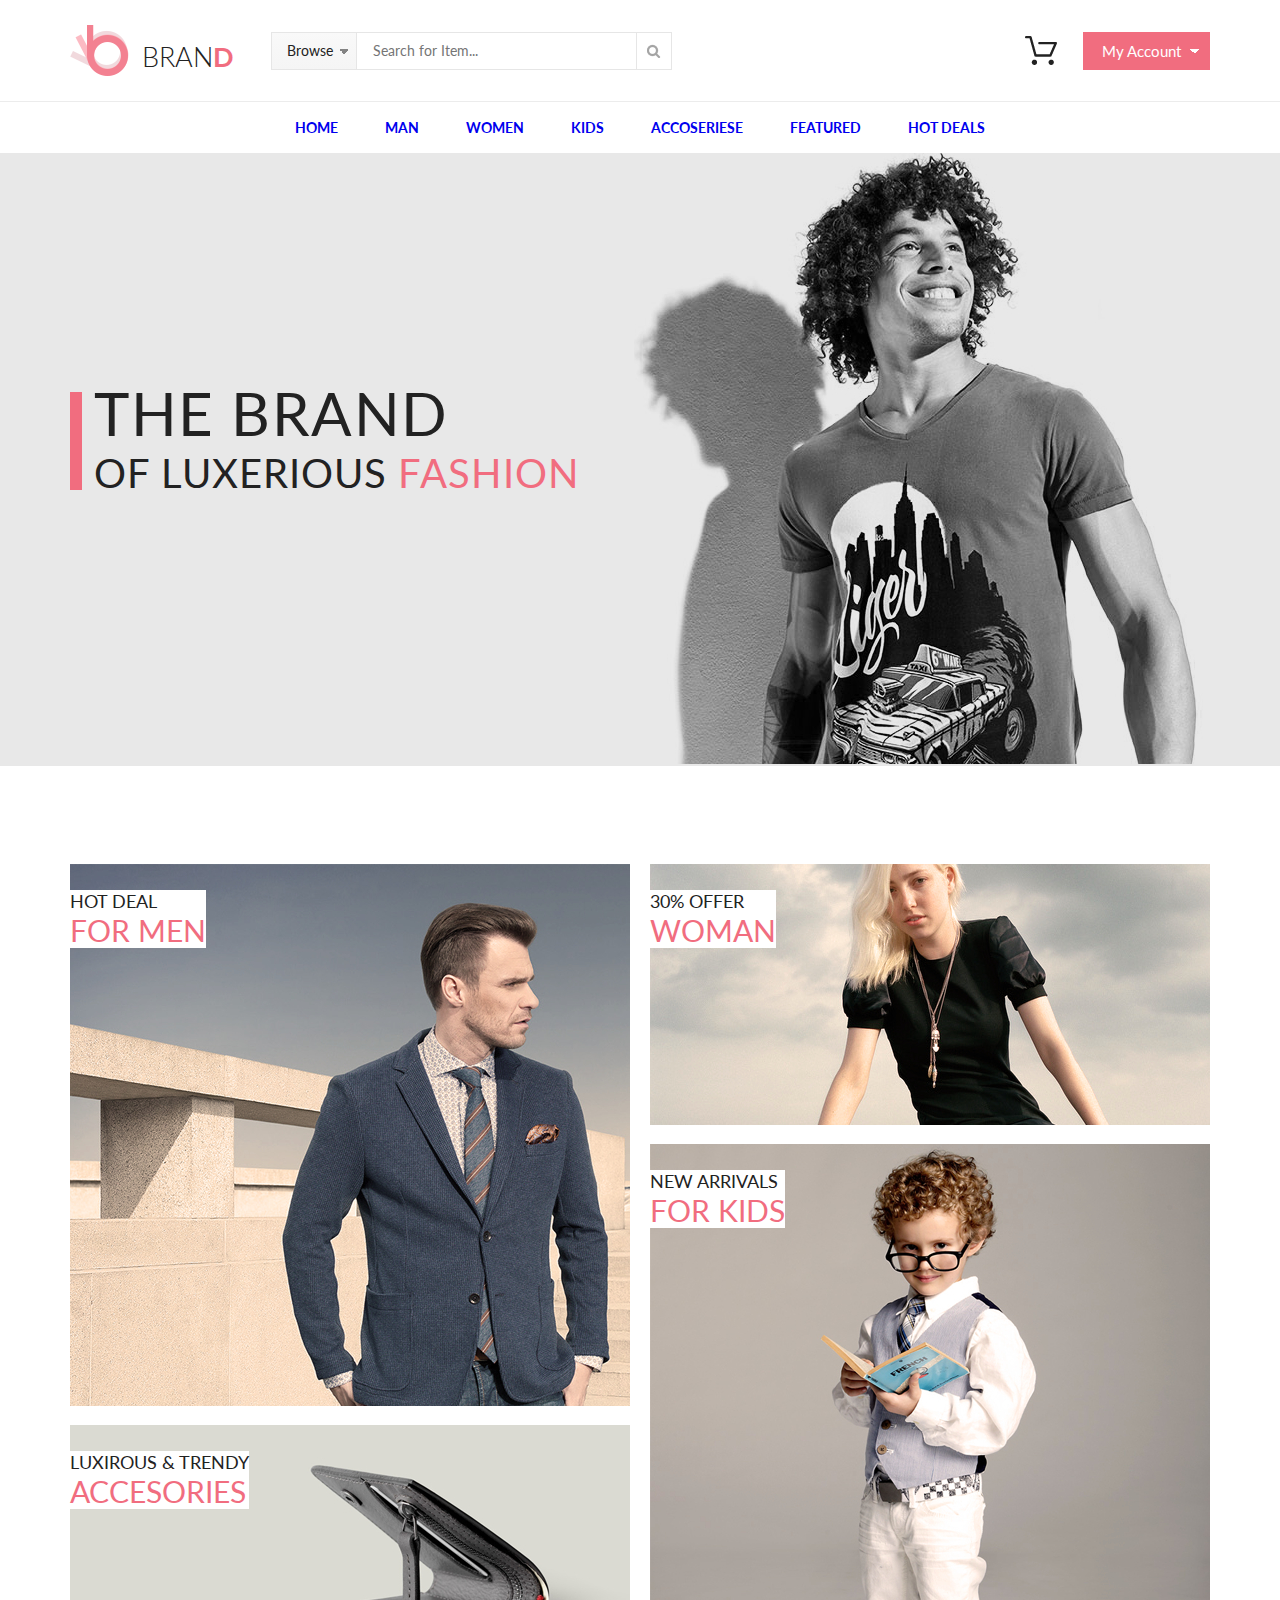
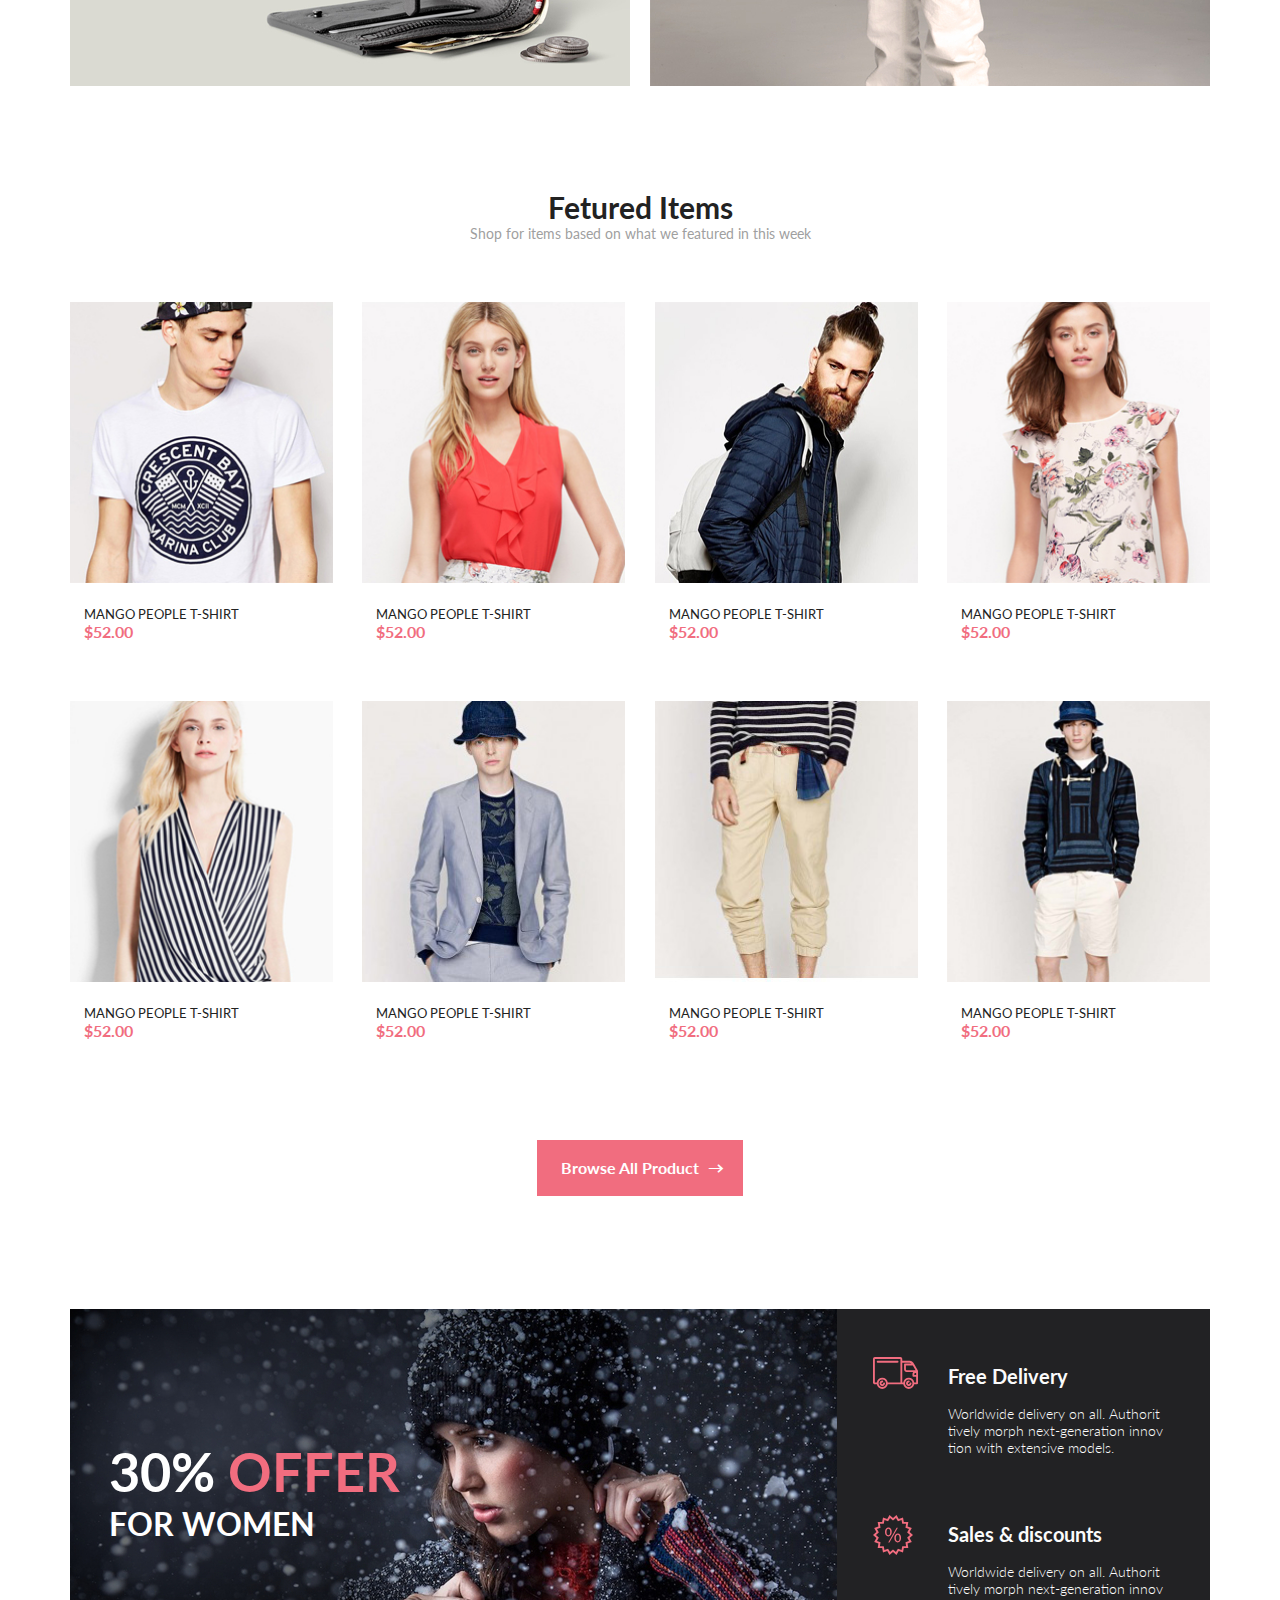
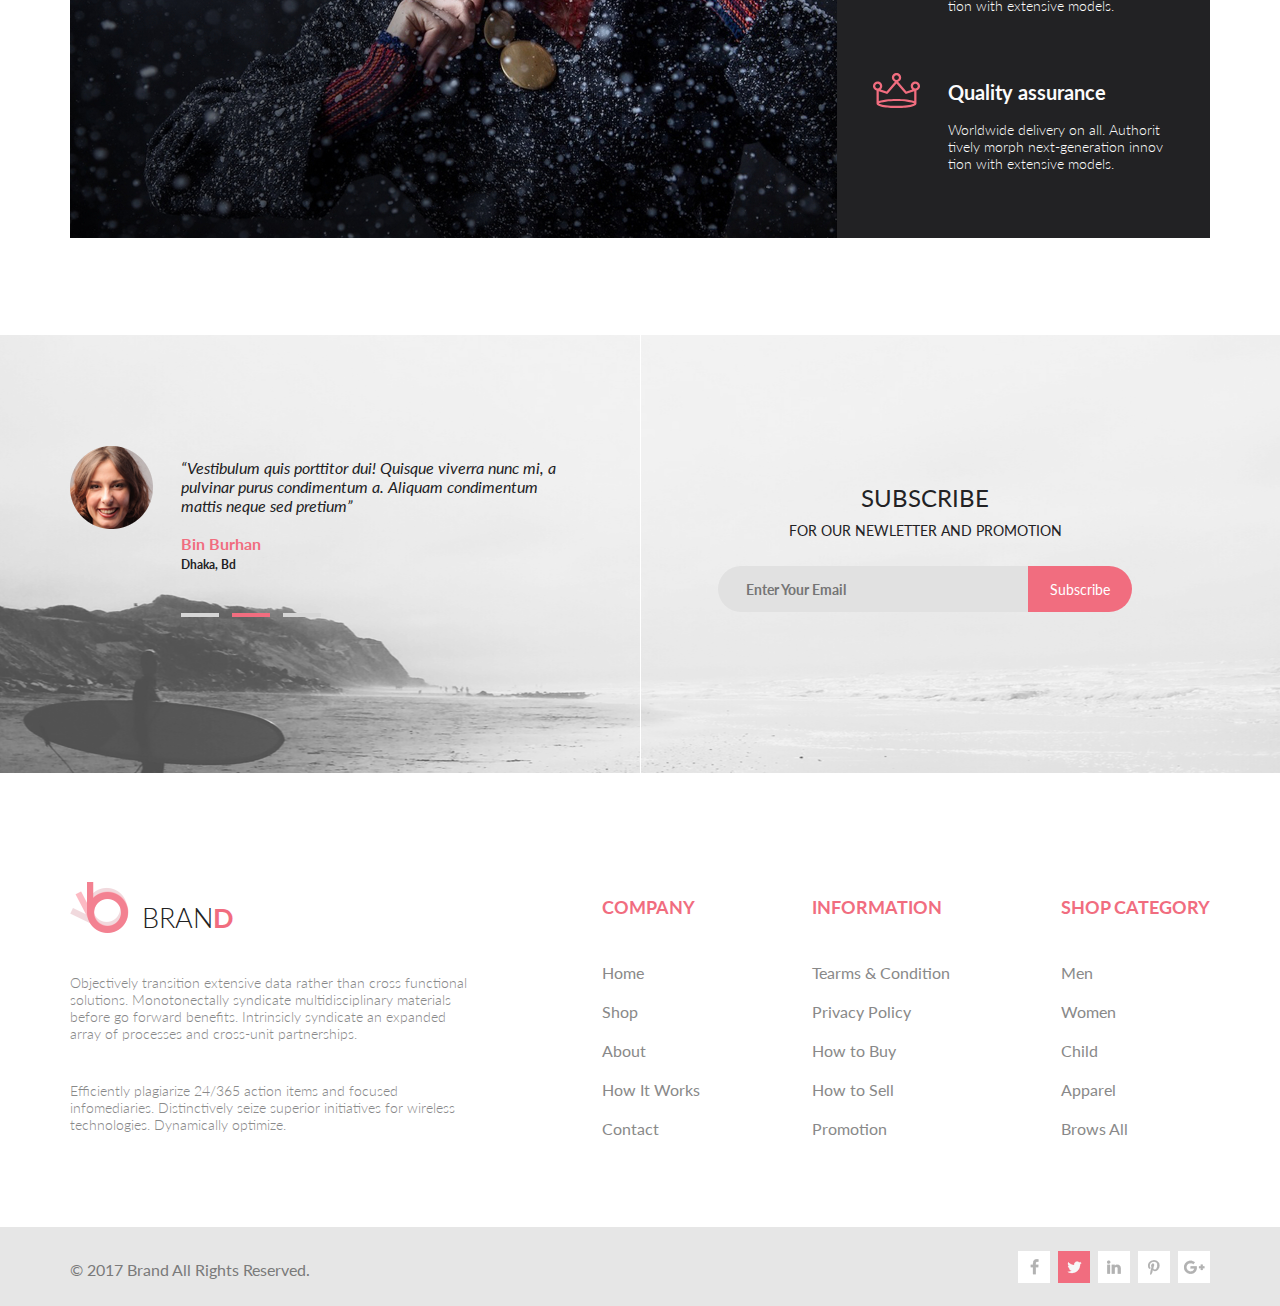
==== index.html @ ea681ce9 "Сверстана главная страница" ====
<!DOCTYPE html>
<html lang="en">

<head>
    <meta charset="UTF-8">
    <title>Document</title>
    <link rel="stylesheet" href="style.css">
    <link href='http://fonts.googleapis.com/css?family=Lato:300,400,700' rel='stylesheet' type='text/css'>
</head>

<body>
    <header class="header">
        <div class="header-container">
            <div class="header-flex">
                <div class="header-left">
                    <img src="img/logo.png" alt="logo">
                    <p class="logo__header">BRAN<span>D</span></p>
                    <div class="header-link">
                        <a href="#">Browse</a>
                    </div>
                    <input class="input" placeholder="Search for Item..." type="text">
                    <button type="submit" class="search-btn"></button>
                </div>
                <div class="header-right">
                    <img src="img/cart.png" alt="cart">
                    <a class="my-acc" href="#">My Account</a>
                </div>
            </div>
        </div>
        <div class="header-separator"></div>
        <div class="header-container">
            <div class="menu">
                <div class="menu-container">
                    <a href="#">Home</a>
                    <a href="#">Man</a>
                    <a href="#">Women</a>
                    <a href="#">Kids</a>
                    <a href="#">Accoseriese</a>
                    <a href="#">Featured</a>
                    <a href="#">Hot Deals</a>
                </div>
            </div>
        </div>
    </header>

    <div class="content">
        <div class="content-container">
            <div class="content-flex">
                <div class="slogan">
                    <div class="rectangle"></div>
                    <div class="slogan-text">
                        <p>
                            <span class="slogan-brand-text">THE BRAND</span><br>OF LUXERIOUS <span
                                class="slogan-fashion-text">FASHION</span>
                        </p>
                    </div>
                </div>
                <img src="img/content.jpg" alt="content">
            </div>
        </div>

    </div>

    <div class="page-container">
        <div class="cards">
            <div class="cards-column">
                <div class="card">
                    <div class="card-text">Hot deal<br><span>for men</span></div>
                    <img src="img/card-man.jpg" alt="card-man">
                </div>
                <div class="card">
                    <div class="card-text">LUXIROUS & trendy<br><span>ACCESORIES</span></div>
                    <img src="img/card-purse.jpg" alt="card-purse">
                </div>
            </div>
            <div class="cards-column">
                <div class="card">
                    <div class="card-text">30% offer<br><span>woman</span></div>
                    <img src="img/card-woman.jpg" alt="card-woman">
                </div>
                <div class="card">
                    <div class="card-text">new arrivals<br><span>FOR kids</span></div>
                    <img src="img/card-boy.jpg" alt="card-boy">
                </div>
            </div>
        </div>

        <div class="title">
            <h1>Fetured Items</h1>
            <p>Shop for items based on what we featured in this week</p>
        </div>

        <div class="product-cards">
            <div class="product-row">
                <div class="product">
                    <div class="product-add-to-cart"><button type="submit" class="product-add-to-cart-btn">Add to
                            Cart</button></div>
                    <img src="img/section-T-shirt.jpg" alt="T-shirt">
                    <div class="product-text">Mango People T-shirt<br><span>$52.00</span></div>
                </div>
                <div class="product">
                    <div class="product-add-to-cart"><button type="submit" class="product-add-to-cart-btn">Add to
                            Cart</button></div>
                    <img src="img/section-blouse-red.jpg" alt="blouse-red">
                    <div class="product-text">Mango People T-shirt<br><span>$52.00</span></div>
                </div>
                <div class="product">
                    <div class="product-add-to-cart"><button type="submit" class="product-add-to-cart-btn">Add to
                            Cart</button></div>
                    <img src="img/section-jacket.jpg" alt="jacket">
                    <div class="product-text">Mango People T-shirt<br><span>$52.00</span></div>
                </div>
                <div class="product">
                    <div class="product-add-to-cart"><button type="submit" class="product-add-to-cart-btn">Add to
                            Cart</button></div>
                    <img src="img/section-blouse-flower.jpg" alt="blouse-flower">
                    <div class="product-text">Mango People T-shirt<br><span>$52.00</span></div>
                </div>
            </div>

            <div class="product-row">
                <div class="product">
                    <div class="product-add-to-cart"><button type="submit" class="product-add-to-cart-btn">Add to
                            Cart</button></div>
                    <img src="img/section-blouse-streak.jpg" alt="blouse-streak">
                    <div class="product-text">Mango People T-shirt<br><span>$52.00</span></div>
                </div>
                <div class="product">
                    <div class="product-add-to-cart"><button type="submit" class="product-add-to-cart-btn">Add to
                            Cart</button></div>
                    <img src="img/section-coat.jpg" alt="coat">
                    <div class="product-text">Mango People T-shirt<br><span>$52.00</span></div>
                </div>
                <div class="product">
                    <div class="product-add-to-cart"><button type="submit" class="product-add-to-cart-btn">Add to
                            Cart</button></div>
                    <img src="img/pants.jpg" alt="pants">
                    <div class="product-text">Mango People T-shirt<br><span>$52.00</span></div>
                </div>
                <div class="product">
                    <div class="product-add-to-cart"><button type="submit" class="product-add-to-cart-btn">Add to
                            Cart</button></div>
                    <img src="img/section-shorts.jpg" alt="shorts">
                    <div class="product-text">Mango People T-shirt<br><span>$52.00</span></div>
                </div>
            </div>
        </div>

        <div class="browse-all-produckt"><button type="submit" class="browse-all-produckt-btn">Browse All
                Product<span class="arrow-btn">&#8594;</span></button></div>

        <div class="sale-card">
            <div class="sale-text">
                <p class="sale-text-top">30% <span>offer</span></p>
                <p class="sale-text-bottom">for women</p>
            </div>
            <div class="card-sale-content">
                <img src="img/sale-card-img.jpg" alt="sale-card">
                <div class="sale-card-text">
                    <div class="sale-card-item">
                        <h4 class="sale-card-item-title">Free Delivery</h4>
                        <p class="sale-card-item-paragraph">Worldwide delivery on all. Authorit tively morph
                            next-generation
                            innov tion with extensive
                            models.
                        </p>
                    </div>

                    <div class="sale-card-item">
                        <h4 class="sale-card-item-title">Sales & discounts</h4>
                        <p class="sale-card-item-paragraph">Worldwide delivery on all. Authorit tively morph
                            next-generation
                            innov tion with extensive
                            models.
                        </p>
                    </div>

                    <div class="sale-card-item">
                        <h4 class="sale-card-item-title">Quality assurance</h4>
                        <p class="sale-card-item-paragraph">Worldwide delivery on all. Authorit tively morph
                            next-generation
                            innov tion with extensive
                            models.
                        </p>
                    </div>
                </div>
            </div>
        </div>
    </div>

    <div class="subscribe-block">
        <div class="subscribe-block-background">
            <div class="subscribe-block-content">
                <div class="subscribe-block-left">
                    <div class="subscribe-block-left-avatar">
                        <img src="img/thumb.png" alt="avatar">
                    </div>
                    <div class="subscribe-text">
                        <p class="subscribe-text-slogan">“Vestibulum quis porttitor dui! Quisque
                            viverra nunc mi,
                            a pulvinar purus condimentum a. Aliquam condimentum mattis neque sed pretium”
                        </p>
                        <p class="subscribe-text-name">
                            Bin Burhan<br><span class="subscribe-text-span">Dhaka, Bd</span>
                        </p>
                        <div class="subscribe-text-rectangle">
                            <div class="subscribe-rectangle"></div>
                            <div class="subscribe-rectangle"></div>
                            <div class="subscribe-rectangle"></div>
                        </div>
                    </div>
                </div>

                <div class="subscribe-block-background-line"></div>

                <div class="subscribe-block-right">
                    <div class="subscribe-block-right-text">
                        <h4 class="subscribe-block-right-text-title">Subscribe<br>
                            <span class="subscribe-block-right-text-title-mini">FOR OUR NEWLETTER AND PROMOTION</span>
                        </h4>
                    </div>

                    <div class="subscribe-block-input">
                        <input class="subscribe-input" placeholder="Enter Your Email" type="text">
                        <button class="subscribe-button" type="submit">Subscribe</button>
                    </div>
                </div>
            </div>


        </div>
    </div>

    <div class="footer">
        <div class="footer-container">
            <div class="footer-content">
                <div class="footer-logo-content">
                    <div class="footer-logo">
                        <img src="img/logo.png" alt="logo">
                        <p class="logo__footer">
                            BRAN<span>D</span>
                        </p>
                    </div>

                    <div class="footer-logo-content-text">
                        <p>
                            Objectively transition extensive data rather than cross functional solutions. Monotonectally
                            syndicate multidisciplinary materials before go forward benefits. Intrinsicly syndicate an
                            expanded
                            array of processes and cross-unit partnerships.
                        </p>

                        <p>
                            Efficiently plagiarize 24/365 action items and focused infomediaries.
                            Distinctively seize superior initiatives for wireless technologies. Dynamically optimize.
                        </p>
                    </div>

                </div>

                <div class="footer-list">
                    <div class="items">
                        <h4 class="title-item">COMPANY</h4>
                        <ul class="items-links">
                            <li class="item"><a href="#" class="item-link">Home</a></li>
                            <li class="item"><a href="#" class="item-link">Shop</a></li>
                            <li class="item"><a href="#" class="item-link">About</a></li>
                            <li class="item"><a href="#" class="item-link">How It Works</a></li>
                            <li class="item"><a href="#" class="item-link">Contact</a></li>
                        </ul>
                    </div>

                    <div class="items">
                        <h4 class="title-item">INFORMATION</h4>
                        <ul class="items-links">
                            <li class="item"><a href="#" class="item-link">Tearms & Condition</a></li>
                            <li class="item"><a href="#" class="item-link">Privacy Policy</a></li>
                            <li class="item"><a href="#" class="item-link">How to Buy</a></li>
                            <li class="item"><a href="#" class="item-link">How to Sell</a></li>
                            <li class="item"><a href="#" class="item-link">Promotion</a></li>
                        </ul>
                    </div>

                    <div class="items">
                        <h4 class="title-item">SHOP CATEGORY</h4>
                        <ul class="items-links">
                            <li class="item"><a href="#" class="item-link">Men</a></li>
                            <li class="item"><a href="#" class="item-link">Women</a></li>
                            <li class="item"><a href="#" class="item-link">Child</a></li>
                            <li class="item"><a href="#" class="item-link">Apparel</a></li>
                            <li class="item"><a href="#" class="item-link">Brows All</a></li>
                        </ul>
                    </div>
                </div>


            </div>
        </div>
        <div class="footer-bottom">
            <div class="footer-bottom-container">
                <div class="footer-copyright">
                    <div class="copyright">
                        <p>&copy;<span class="copyrigh-text"> 2017 Brand All Rights Reserved.</span></p>
                    </div>

                    <div class="footer-copyright-links">
                        <a href="#" class="footer-link"></a>
                        <a href="#" class="footer-link"></a>
                        <a href="#" class="footer-link"></a>
                        <a href="#" class="footer-link"></a>
                        <a href="#" class="footer-link"></a>
                    </div>

                </div>
            </div>
        </div>
    </div>





</body>

</html>
---- style.css ----
* {
    margin: 0;
    padding: 0;
    font-family: Lato;
}

.header {
    background-color: #ffffff;
}

.header-separator {
    border-bottom: 1px solid #ececec;
}

.header-container {
    margin: 0 auto;
    width: 1140px;
}

.header-link {
    height: 36px;
    border: 1px solid #e6e6e6;
    border-right: none;
    background-image: linear-gradient(to bottom, #f9f9f9 0%, #f5f5f5 100%);
}

.header-link a {
    display: block;
    padding: 0 23px 0 15px;
    line-height: 36px;
    color: #222222;
    font-size: 14px;
    text-align: right;
    text-decoration: none;
    background-image:
        linear-gradient(45deg, transparent 50%, #838383 50%),
        linear-gradient(135deg, #838383 50%, transparent 50%);
    background-position:
        calc(100% - 12px) calc(1em + 2px),
        calc(100% - 7px) calc(1em + 2px);
    background-size: 5px 5px, 5px 5px, 1px 1.5em;
    background-repeat: no-repeat;
}

.input {
    width: 247px;
    height: 36px;
    padding: 0 16px;
    border: 1px solid #e6e6e6;
    background-color: #ffffff;
    color: #a4a4a4;
    font-family: Lato;
    font-size: 14px;
}

.header-right {
    display: flex;
    align-items: center;
}

.header-left {
    display: flex;
    align-items: center;
}

.header-flex {
    display: flex;
    justify-content: space-between;
    margin: 25px 0;
}

.logo__header {
    height: 19px;
    margin: 0 37px 0 13px;
    color: #222222;
    font-family: Lato;
    font-weight: 300;
    font-size: 27px;
    line-height: 32px;
    text-align: center;
    text-transform: uppercase;
}

.logo__header span {
    color:#f16d7f;
    font-weight: 700;
}

.my-acc {
    display: block;
    margin-left: 26px;
    padding: 10px 29px 10px 19px;
    color: #ffffff;
    font-family: Lato;
    font-size: 15px;
    text-decoration: none;
    background-color: #f16d7f;
    background-image:
        linear-gradient(45deg, transparent 50%, #fff 50%),
        linear-gradient(135deg, #fff 50%, transparent 50%);
    background-position:
        calc(100% - 15px) calc(1em + 2px),
        calc(100% - 10px) calc(1em + 2px);
    background-size: 5px 5px, 5px 5px, 1px 1.5em;
    background-repeat: no-repeat;
}

button.search-btn {
    background: url("./img/but.png") no-repeat center;
    padding: 18px 17px;
    border: 1px solid #e6e6e6;
    border-left: none;
}

.menu{
    height: 51px;
    background-color: #ffffff;
}
.menu-container {
    height: 51px;
    padding: 0 225px;
    display: flex; 
    justify-content: space-between;
    align-items: center;
    color:#222222;
    text-transform: uppercase;
    font-size: 14px;
    font-weight: 700;
}

.menu-container a {
     text-decoration: none;
}

.content {
     height: 613px;
     background-color: #e8e8e8;
}

.content-container {
    width: 1140px;
    margin: 0 auto;
}

.content-flex {
    display: flex;
    justify-content: space-between;
}

.slogan {
    color: #222222;
    display: flex;
    padding-top: 224px;
}

.slogan-text{
    font-size: 40px;
    font-weight: 400;
    letter-spacing: 1px;
}
.slogan-brand-text {
    font-size: 60px;
    letter-spacing: 1.5px;
}
.slogan-fashion-text{
    color: #f16d7f;
}

.rectangle{
    width: 12px;
    height: 98px;
    margin: 15px 12px 0 0;
    background-color: #f16d7f;
}

.page-container {
    width: 1140px;
    margin: 98px auto 0;
}

.cards {
    display: flex;
    justify-content: space-between;
}

.card:nth-child(2) {
    margin-top: 16px;
}

.card {
    position: relative;
}

.card-text {
    position: absolute;
    top: 26px;
    font-size: 18px;
    color: #222222;
    text-transform: uppercase;
    background-color: #fff;
}

.card-text span {
    font-size: 30px;
    color: #f16d7f;
}

.title {
    margin-top: 100px;
    text-align: center;
}

.title h1 {
    color: #222222;
    font-size: 30px;
    font-weight: 700;
}

.title p {
    font-size: 14px;
    font-weight: 400;
    color: #9f9f9f;
}

.product-cards {
    margin-top: 60px;
    display: flex;
    flex-flow: column wrap;
}

.product-row {
    display: flex;
    justify-content: space-between;
}
.product-row:nth-child(2) {
    margin-top: 39px;
}

.product {
    position: relative;
    padding-bottom: 21px;
}

.product img {
    width: 263px;
    height: 281px;
}

.product-text {
    margin-top: 20px;
    margin-left: 14px;
    color: #222222;
    font-size: 13px;
    font-weight: 400;
    text-transform: uppercase;
}

.product-text span {
    margin-top: 17px;
    color: #f16d7f;
    font-size: 16px;
    font-weight: 700;
}

.product-add-to-cart {
    position: absolute;
    display: none;
    width: 263px;
    height: 281px;
    background-color: rgba(58, 56, 56, 0.85);
    

    
}

.product:hover {
    box-shadow: 0 5px 8px rgba(0, 0, 0, 0.16);
}

.product:hover .product-add-to-cart {
    display: block;
}

.product-add-to-cart-btn {
    margin-top: 98px;
    margin-left: 70px;
    padding: 15px 13px 14px 45px;
    font-size: 13px;
    font-weight: 700;
    border: 1px solid #ffffff;
    background: none;
    color: #ffffff;
    background-image: url(img/product-cart.svg);
    background-repeat: no-repeat;
    background-position: top 10px left 12px;
}

.browse-all-produckt {
    display: flex;
    justify-content: center;
}
.browse-all-produckt-btn {
    margin-top: 79px;
    text-align: center;
    padding: 18px 0 19px 24px ;
    color: #ffffff;
    font-size: 16px;
    font-weight: 700;
    background-color: #f16d7f;
    border: none;
}

.arrow-btn {
padding: 21px  19px 20px 9px ;
}

.sale-card {
    margin-top: 113px ;
    height: 529px;
    position: relative;
}

.card-sale-content {
    display: flex;
}

.sale-card-text {
    background-color: #222224;
}

.sale-text {
    position: absolute;
    top: 130px;
    left: 39px;
    color: #ffffff;
    font-weight: 700;
    text-transform: uppercase;
}

.sale-text-top {
    font-size: 54px;
}

.sale-text-top span {
    color: #f16d7f
}

.sale-text-bottom {
    font-size: 32px
}

.sale-card-text {
    display: flex;
    flex-direction: column;
    justify-content: space-between;
    padding: 48px 43px 66px 36px;
}

.sale-card-item {
    padding-top: 7px;
    padding-left: 75px;
    background-repeat: no-repeat;
}

.sale-card-item:nth-child(1) {
    background-image: url(img/car.svg);
}

.sale-card-item:nth-child(2) {
    background-image: url(img/percent.svg);
}

.sale-card-item:nth-child(3) {
    background-image: url(img/crown.svg);
}

.sale-card-item-title {
    color: #fbfbfb;
    font-size: 20px;
    font-weight: 700;
}

.sale-card-item-paragraph {
    margin-top: 17px;
    color: #fbfbfb;
    font-size: 14px;
    font-weight: 300;
}

.subscribe-block {
    margin-top: 97px;
    background-image: url(img/subscribe-img.jpg);
    background-repeat: no-repeat;
    background-position: center;
    background-attachment: scroll;
}
.subscribe-block-background {
    background-color: rgba(242, 242, 242, 0.3);
}

.subscribe-block-content {
    width: 1140px;
    height: 438px;
    margin: 0 auto;
    display: flex;
    flex-direction: row;
    justify-content: space-between;
}

.subscribe-block-left {
    display: flex;
    flex-basis: 50%;
}

.subscribe-block-left-avatar {
    padding-top: 111px;
}

.subscribe-text {
    margin-top: 123px;
    margin-left: 28px;
}
.subscribe-text-slogan {
    color: #222224;
    font-size: 16px;
    font-style: italic;
    margin-right: 61px;
}

.subscribe-text-name {
    margin-top: 19px;
    color: #f16d7f;
    font-size: 16px;
    font-weight: 700;
}

.subscribe-text-span {
    color: #222224;
    font-size: 12px;
    font-weight: 700;
}

.subscribe-text-rectangle {
    display: flex;
    margin-top: 41px;
}

.subscribe-rectangle {
    width: 38px;
    height: 4px;
    background-color: #d6d6d6;
}

.subscribe-rectangle:nth-child(2) {
    margin-left: 13px;
    margin-right: 13px;
    background-color: #f16d7f;
}

.subscribe-block-background-line {
    width: 1px;
    background-color: #ffffff;
}

.subscribe-block-right {
    flex-basis: 50%;
    text-align: center;
    margin-top: 148px;
}

.subscribe-block-right-text-title {
    color: #222224;
    font-size: 24px;
    font-weight: 400;
    text-transform: uppercase;
}

.subscribe-block-right-text-title-mini {
    font-size: 14px;
}

.subscribe-block-input {
    margin-top: 25px;
    display: flex;
    justify-content: center;
}
.subscribe-input {
    width: 282px;
    height: 46px;
    padding-left:28px;
    border-radius: 23px 0 0 23px;
    background-color: #e1e1e1;
    border: none;
    color: #222224;
    font-size: 14px;
    font-weight: 700;
}

.subscribe-button {
    width: 104px;
    height: 46px;
    border-radius: 0 23px 23px 0;
    background-color: #f16d7f;
    border: none;
    color: #ffffff;
    font-size: 14px;
    font-weight: 400;
    
}

.footer-container {
    width: 1140px;
    margin: 0 auto;
    padding: 109px 0 89px;
}

.footer-content {
    display: flex;
    justify-content: space-between;
}

.footer-logo-content {
    width: 408px;
}

.footer-logo {
    display: flex;
}

.footer-logo-content-text {
    margin-top: 41px;
    display: flex;
    flex-direction: column;
    justify-content: space-around;
    color: #898989;
    font-size: 14px;
    font-weight: 300;
}

.footer-logo-content-text p:nth-child(2) {
    margin-top: 40px;
}

.logo__footer {
    height: 19px;
    margin: 20px 0 0 13px;
    color: #222222;
    font-family: Lato;
    font-weight: 300;
    font-size: 27px;
    line-height: 32px;
    text-align: center;
    text-transform: uppercase;
}

.logo__footer span {
    color:#f16d7f;
    font-weight: 700;
}


.footer-list {
    display: flex;
    justify-content: space-between;
    padding-top: 14px;
    width: 608px;
}

.title-item {
    color: #f16d7f;
    font-size: 18px;
    font-weight: 700;
}

.items-links {
    margin-top: 45px;
}

.item {
    margin-top: 20px;
    list-style-type: none;
}
.item:first-child {
    margin-top: 0;
}

.item-link {
    color: #898989;
    font-size: 16px;
    font-weight: 400;
    text-decoration: none;
}

.footer-bottom {
    height: 79px;
    background-color: #e6e6e6;
}

.footer-bottom-container {
    width: 1140px;
    margin: 0 auto;
}

.footer-copyright {
    display: flex;
    justify-content: space-between;
}

.copyright {
    margin-top: 33px;
    color: #7a7a7a;
    font-size: 16px;
    font-weight: 400;
}

.footer-copyright-links{
    display: flex;
    justify-content: space-between;
}

.footer-link {
    margin-top: 24px;
    display: block; 
    margin-right: 8px ;
    width: 32px; 
    height: 32px; 
    background-color: #ffffff;
    background-image: url(img/face.png);
    background-repeat: no-repeat;
    background-position: center;
}


.footer-link:nth-child(2) {
    background-color: #f16d7f;
    background-image: url(img/twit.png);
   
}

.footer-link:nth-child(3) {
    background-image: url(img/in.png);
   
}

.footer-link:nth-child(4) {
    background-image: url(img/pin.png);
}

.footer-link:nth-child(5) {
    background-image: url(img/google.png);
    margin-right: 0;
}
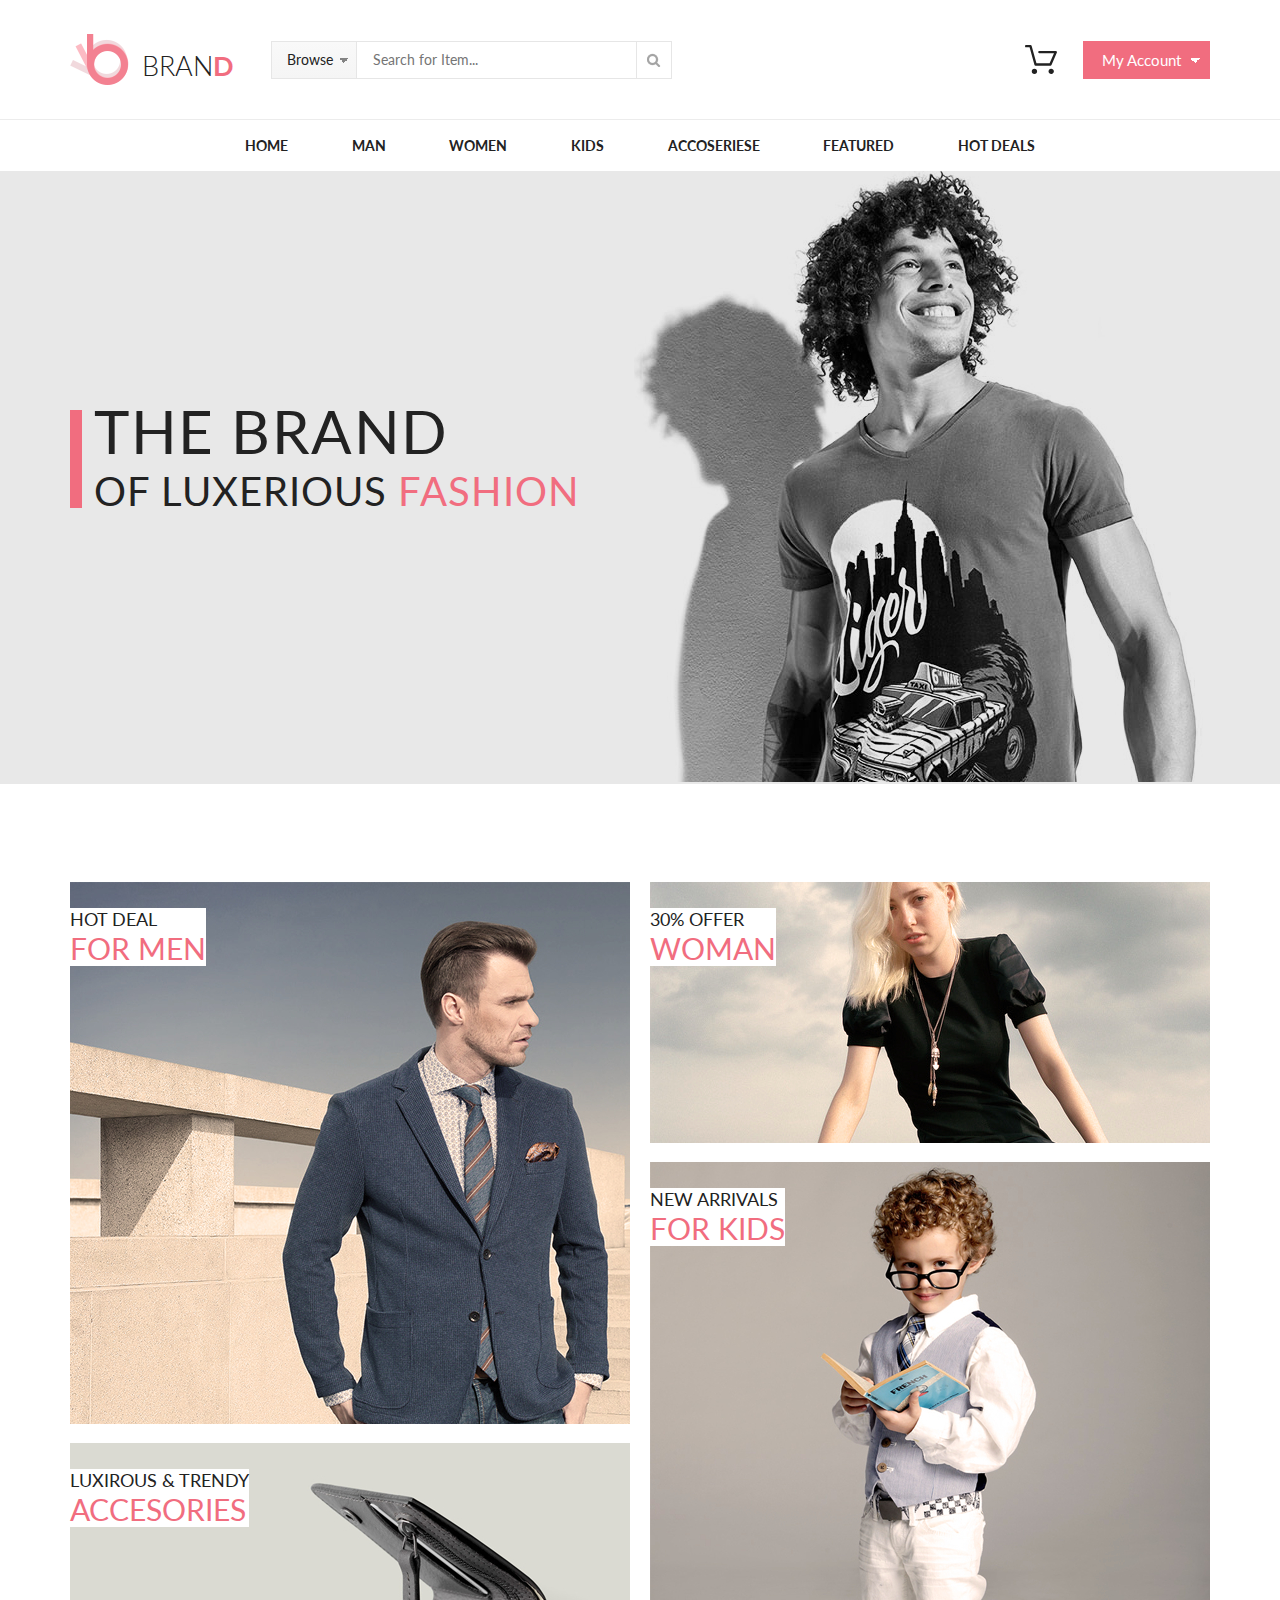
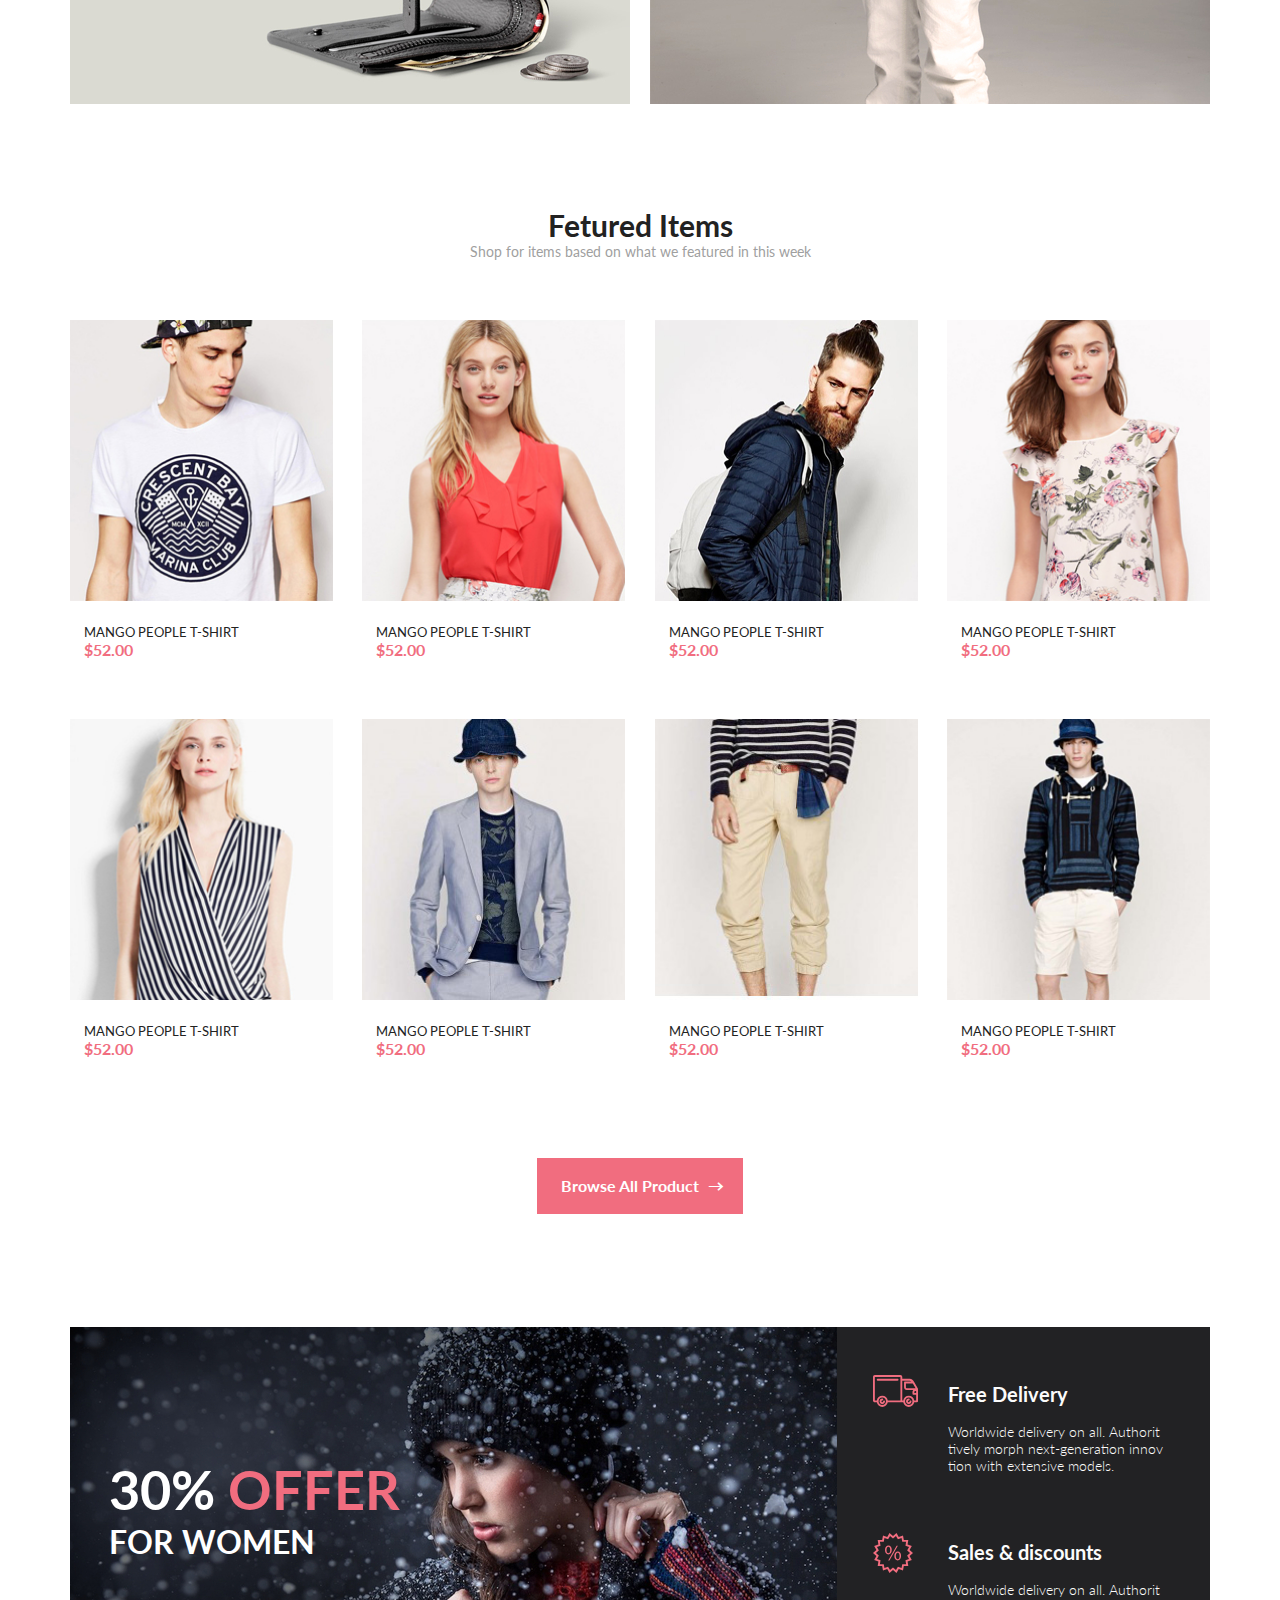
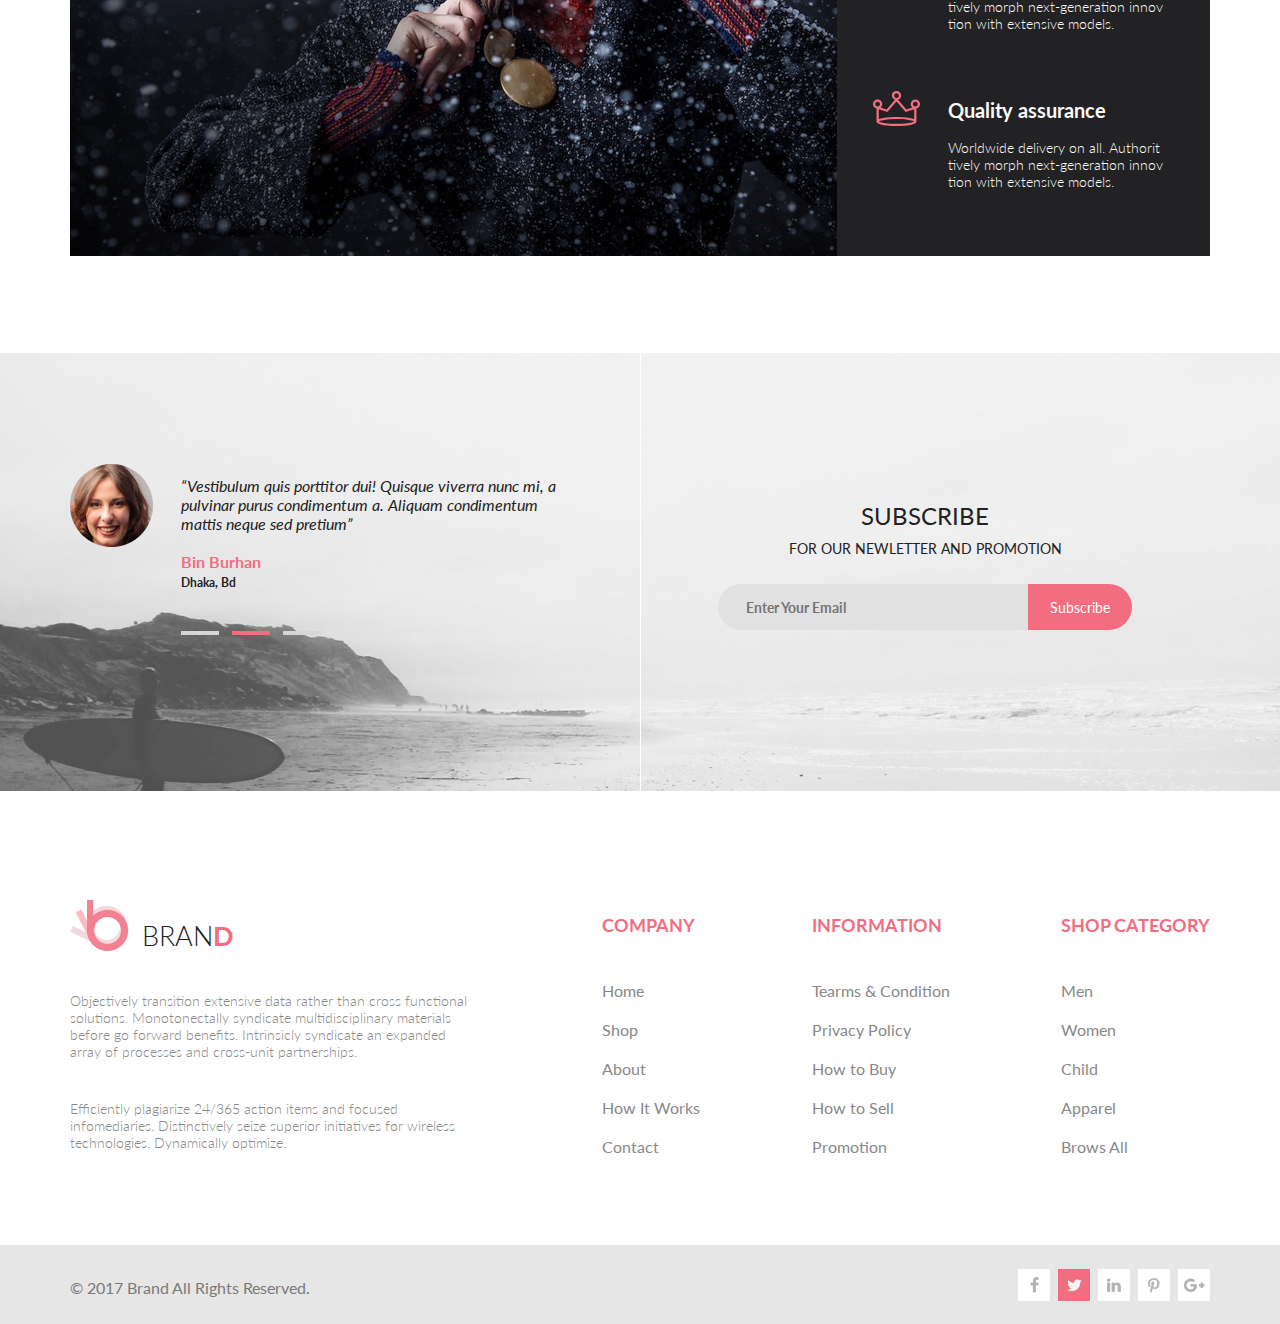
==== commit 8fafa517: "Сверстана корзина" ====
--- a/index.html
+++ b/index.html
@@ -13,35 +13,690 @@
         <div class="header-container">
             <div class="header-flex">
                 <div class="header-left">
-                    <img src="img/logo.png" alt="logo">
-                    <p class="logo__header">BRAN<span>D</span></p>
+                    <a class="logo-link" href="index.html">
+                        <div class="logo">
+                            <img src="img/logo.png" alt="logo">
+                            <p class="logo__header">BRAN<span>D</span></p>
+                        </div>
+                    </a>
                     <div class="header-link">
-                        <a href="#">Browse</a>
-                    </div>
+                        <a class="header-link-top" href="#">Browse</a>
+                        <nav class="browse-box">
+                            <h3 class="dropdown-head">Women</h3>
+                            <ul>
+                                <li class="dropdown-list">
+                                    <a class="dropdown-link" href="#">Dresses</a>
+                                </li>
+                                <li class="dropdown-list">
+                                    <a class="dropdown-link" href="#">Tops</a>
+                                </li>
+                                <li class="dropdown-list">
+                                    <a class="dropdown-link" href="#">Sweaters/Knits</a>
+                                </li>
+                                <li class="dropdown-list">
+                                    <a class="dropdown-link" href="#">Jackets/Coats</a>
+                                </li>
+                                <li class="dropdown-list">
+                                    <a class="dropdown-link" href="#">Blazers</a>
+                                </li>
+                                <li class="dropdown-list">
+                                    <a class="dropdown-link" href="#">Denim</a>
+                                </li>
+                                <li class="dropdown-list">
+                                    <a class="dropdown-link" href="#">Leggings/Pants</a>
+                                </li>
+                                <li class="dropdown-list">
+                                    <a class="dropdown-link" href="#">Skirts/Shorts</a>
+                                </li>
+                                <li class="dropdown-list">
+                                    <a class="dropdown-link" href="#">Accessories</a>
+                                </li>
+                            </ul>
+
+                            <div class="dropdown-head-bottom">
+                                <h3 class="dropdown-head">Men</h3>
+                                <ul>
+                                    <li class="dropdown-list">
+                                        <a class="dropdown-link" href="#">Tees/Tank tops</a>
+                                    </li>
+                                    <li class="dropdown-list">
+                                        <a class="dropdown-link" href="#">Shirts/Polos</a>
+                                    </li>
+                                    <li class="dropdown-list">
+                                        <a class="dropdown-link" href="#">Sweaters</a>
+                                    </li>
+                                    <li class="dropdown-list">
+                                        <a class="dropdown-link" href="#">Sweatshirts/Hoodies</a>
+                                    </li>
+                                    <li class="dropdown-list">
+                                        <a class="dropdown-link" href="#">Blazerss</a>
+                                    </li>
+                                    <li class="dropdown-list">
+                                        <a class="dropdown-link" href="#">Jackets/vests</a>
+                                    </li>
+                                </ul>
+                            </div>
+                        </nav>
+                    </div>
+
                     <input class="input" placeholder="Search for Item..." type="text">
                     <button type="submit" class="search-btn"></button>
                 </div>
                 <div class="header-right">
-                    <img src="img/cart.png" alt="cart">
-                    <a class="my-acc" href="#">My Account</a>
+                    <div class="header-cart">
+                        <a class="cart-link"></a>
+                        <div class="header-cart-box">
+                            <div class="cart-box-produkt">
+                                <img src="img/cart-box-men.jpg" alt="men">
+                                <div class="cart-box-flex">
+                                    <a class="cart-box-link" href="#">Rebox&#160;Zane</a>
+                                    <img class="cart-box-stars" src="img/cart-box-stars.png" alt="rating">
+                                    <p class="cart-box-text">1 &#215; $250</p>
+                                </div>
+                                <button type="submit" class="deletion-btn"></button>
+                            </div>
+
+                            <div class="border-cart"></div>
+                            <div class="cart-box-produkt">
+                                <a href="single.html"><img src="img/cart-box-women.jpg" alt="men"></a>
+                                <div class="cart-box-flex">
+                                    <a class="cart-box-link" href="single.html">Rebox&#160;Zane</a>
+                                    <img class="cart-box-stars" src="img/cart-box-stars.png" alt="rating">
+                                    <p class="cart-box-text">1 &#215; $250</p>
+                                </div>
+                                <button type="submit" class="deletion-btn"></button>
+                            </div>
+                            <div class="border-cart"></div>
+                            <div class="cart-box-amount">
+                                <p>Total</p>
+                                <p>$500.00</p>
+                            </div>
+                            <button class="cart-box-btn" type="submit">Checkout</button>
+                            <button class="cart-box-btn" type="submit">Go&#160;to&#160;cart</button>
+                        </div>
+                    </div>
+                    <a class="my-acc" href="checkout.html">My Account</a>
                 </div>
             </div>
         </div>
         <div class="header-separator"></div>
-        <div class="header-container">
-            <div class="menu">
-                <div class="menu-container">
-                    <a href="#">Home</a>
-                    <a href="#">Man</a>
-                    <a href="#">Women</a>
-                    <a href="#">Kids</a>
-                    <a href="#">Accoseriese</a>
-                    <a href="#">Featured</a>
-                    <a href="#">Hot Deals</a>
-                </div>
-            </div>
+    </header>
+    <nav class="navigation">
+        <div class="container">
+            <ul class="menu">
+
+                <li class="menu-list">
+                    <a class="menu-link" href="#">Home</a>
+                    <div class="dropdown-box">
+                        <div class="dropdown-flex">
+                            <h3 class="dropdown-head">Women</h3>
+                            <ul>
+                                <li class="dropdown-list">
+                                    <a class="dropdown-link" href="#">Dresses</a>
+                                </li>
+                                <li class="dropdown-list">
+                                    <a class="dropdown-link" href="#">Tops</a>
+                                </li>
+                                <li class="dropdown-list">
+                                    <a class="dropdown-link" href="#">Sweaters/Knits</a>
+                                </li>
+                                <li class="dropdown-list">
+                                    <a class="dropdown-link" href="#">Jackets/Coats</a>
+                                </li>
+                                <li class="dropdown-list">
+                                    <a class="dropdown-link" href="#">Blazers</a>
+                                </li>
+                                <li class="dropdown-list">
+                                    <a class="dropdown-link" href="#">Denim</a>
+                                </li>
+                                <li class="dropdown-list">
+                                    <a class="dropdown-link" href="#">Leggings/Pants</a>
+                                </li>
+                                <li class="dropdown-list">
+                                    <a class="dropdown-link" href="#">Skirts/Shorts</a>
+                                </li>
+                                <li class="dropdown-list">
+                                    <a class="dropdown-link" href="#">Accessories</a>
+                                </li>
+                            </ul>
+                        </div>
+
+                        <div class="dropdown-flex">
+                            <h3 class="dropdown-head">Women</h3>
+                            <ul>
+                                <li class="dropdown-list">
+                                    <a class="dropdown-link" href="#">Dresses</a>
+                                </li>
+                                <li class="dropdown-list">
+                                    <a class="dropdown-link" href="#">Tops</a>
+                                </li>
+                                <li class="dropdown-list">
+                                    <a class="dropdown-link" href="#">Sweaters/Knits</a>
+                                </li>
+                                <li class="dropdown-list">
+                                    <a class="dropdown-link" href="#">Jackets/Coats</a>
+                                </li>
+                            </ul>
+
+                            <h3 class="dropdown-head">Women</h3>
+                            <ul>
+                                <li class="dropdown-list">
+                                    <a class="dropdown-link" href="#">Dresses</a>
+                                </li>
+                                <li class="dropdown-list">
+                                    <a class="dropdown-link" href="#">Tops</a>
+                                </li>
+                                <li class="dropdown-list">
+                                    <a class="dropdown-link" href="#">Sweaters/Knits</a>
+                                </li>
+                            </ul>
+                        </div>
+
+                        <div class="dropdown-flex">
+                            <h3 class="dropdown-head">Women</h3>
+                            <ul>
+                                <li class="dropdown-list"><a class="dropdown-link" href="#">Dresses</a></li>
+                                <li class="dropdown-list"><a class="dropdown-link" href="#">Tops</a></li>
+                                <li class="dropdown-list"><a class="dropdown-link" href="#">Sweaters/Knits</a></li>
+                                <li class="dropdown-list"><a class="dropdown-link" href="#">Jackets/Coats</a></li>
+                            </ul>
+                            <div class="dropdown-img">
+                                <div class="dropdown-text">Super<br>sale!</div>
+                                <img src="img/dropD-img.jpg">
+                            </div>
+                        </div>
+                    </div>
+                </li>
+                <li class="menu-list">
+                    <a class="menu-link" href="#">Man</a>
+                    <div class="dropdown-box">
+                        <div class="dropdown-flex">
+                            <h3 class="dropdown-head">Women</h3>
+                            <ul>
+                                <li class="dropdown-list">
+                                    <a class="dropdown-link" href="#">Dresses</a>
+                                </li>
+                                <li class="dropdown-list">
+                                    <a class="dropdown-link" href="#">Tops</a>
+                                </li>
+                                <li class="dropdown-list">
+                                    <a class="dropdown-link" href="#">Sweaters/Knits</a>
+                                </li>
+                                <li class="dropdown-list">
+                                    <a class="dropdown-link" href="#">Jackets/Coats</a>
+                                </li>
+                                <li class="dropdown-list">
+                                    <a class="dropdown-link" href="#">Blazers</a>
+                                </li>
+                                <li class="dropdown-list">
+                                    <a class="dropdown-link" href="#">Denim</a>
+                                </li>
+                                <li class="dropdown-list">
+                                    <a class="dropdown-link" href="#">Leggings/Pants</a>
+                                </li>
+                                <li class="dropdown-list">
+                                    <a class="dropdown-link" href="#">Skirts/Shorts</a>
+                                </li>
+                                <li class="dropdown-list">
+                                    <a class="dropdown-link" href="#">Accessories</a>
+                                </li>
+                            </ul>
+                        </div>
+
+                        <div class="dropdown-flex">
+                            <h3 class="dropdown-head">Women</h3>
+                            <ul>
+                                <li class="dropdown-list">
+                                    <a class="dropdown-link" href="#">Dresses</a>
+                                </li>
+                                <li class="dropdown-list">
+                                    <a class="dropdown-link" href="#">Tops</a>
+                                </li>
+                                <li class="dropdown-list">
+                                    <a class="dropdown-link" href="#">Sweaters/Knits</a>
+                                </li>
+                                <li class="dropdown-list">
+                                    <a class="dropdown-link" href="#">Jackets/Coats</a>
+                                </li>
+                            </ul>
+
+                            <h3 class="dropdown-head">Women</h3>
+                            <ul>
+                                <li class="dropdown-list">
+                                    <a class="dropdown-link" href="#">Dresses</a>
+                                </li>
+                                <li class="dropdown-list">
+                                    <a class="dropdown-link" href="#">Tops</a>
+                                </li>
+                                <li class="dropdown-list">
+                                    <a class="dropdown-link" href="#">Sweaters/Knits</a>
+                            </ul>
+                        </div>
+
+                        <div class="dropdown-flex">
+                            <h3 class="dropdown-head">Women</h3>
+                            <ul>
+                                <li class="dropdown-list"><a class="dropdown-link" href="#">Dresses</a></li>
+                                <li class="dropdown-list"><a class="dropdown-link" href="#">Tops</a></li>
+                                <li class="dropdown-list"><a class="dropdown-link" href="#">Sweaters/Knits</a></li>
+                                <li class="dropdown-list"><a class="dropdown-link" href="#">Jackets/Coats</a></li>
+                            </ul>
+                            <div class="dropdown-img">
+                                <div class="dropdown-text">Super<br>sale!</div>
+                                <img src="img/dropD-img.jpg">
+                            </div>
+                        </div>
+                    </div>
+                </li>
+                <li class="menu-list">
+                    <a class="menu-link" href="#">Women</a>
+                    <div class="dropdown-box">
+                        <div class="dropdown-flex">
+                            <h3 class="dropdown-head">Women</h3>
+                            <ul>
+                                <li class="dropdown-list">
+                                    <a class="dropdown-link" href="#">Dresses</a>
+                                </li>
+                                <li class="dropdown-list">
+                                    <a class="dropdown-link" href="#">Tops</a>
+                                </li>
+                                <li class="dropdown-list">
+                                    <a class="dropdown-link" href="#">Sweaters/Knits</a>
+                                </li>
+                                <li class="dropdown-list">
+                                    <a class="dropdown-link" href="#">Jackets/Coats</a>
+                                </li>
+                                <li class="dropdown-list">
+                                    <a class="dropdown-link" href="#">Blazers</a>
+                                </li>
+                                <li class="dropdown-list">
+                                    <a class="dropdown-link" href="#">Denim</a>
+                                </li>
+                                <li class="dropdown-list">
+                                    <a class="dropdown-link" href="#">Leggings/Pants</a>
+                                </li>
+                                <li class="dropdown-list">
+                                    <a class="dropdown-link" href="#">Skirts/Shorts</a>
+                                </li>
+                                <li class="dropdown-list">
+                                    <a class="dropdown-link" href="#">Accessories</a>
+                                </li>
+                            </ul>
+                        </div>
+
+                        <div class="dropdown-flex">
+                            <h3 class="dropdown-head">Women</h3>
+                            <ul>
+                                <li class="dropdown-list">
+                                    <a class="dropdown-link" href="#">Dresses</a>
+                                </li>
+                                <li class="dropdown-list">
+                                    <a class="dropdown-link" href="#">Tops</a>
+                                </li>
+                                <li class="dropdown-list">
+                                    <a class="dropdown-link" href="#">Sweaters/Knits</a>
+                                </li>
+                                <li class="dropdown-list">
+                                    <a class="dropdown-link" href="#">Jackets/Coats</a>
+                                </li>
+                            </ul>
+
+                            <h3 class="dropdown-head">Women</h3>
+                            <ul>
+                                <li class="dropdown-list">
+                                    <a class="dropdown-link" href="#">Dresses</a>
+                                </li>
+                                <li class="dropdown-list">
+                                    <a class="dropdown-link" href="#">Tops</a>
+                                </li>
+                                <li class="dropdown-list">
+                                    <a class="dropdown-link" href="#">Sweaters/Knits</a>
+                            </ul>
+                        </div>
+
+                        <div class="dropdown-flex">
+                            <h3 class="dropdown-head">Women</h3>
+                            <ul>
+                                <li class="dropdown-list"><a class="dropdown-link" href="#">Dresses</a></li>
+                                <li class="dropdown-list"><a class="dropdown-link" href="#">Tops</a></li>
+                                <li class="dropdown-list"><a class="dropdown-link" href="#">Sweaters/Knits</a></li>
+                                <li class="dropdown-list"><a class="dropdown-link" href="#">Jackets/Coats</a></li>
+                            </ul>
+                            <div class="dropdown-img">
+                                <div class="dropdown-text">Super<br>sale!</div>
+                                <img src="img/dropD-img.jpg">
+                            </div>
+                        </div>
+                    </div>
+                </li>
+                <li class="menu-list">
+                    <a class="menu-link" href="#">Kids</a>
+                    <div class="dropdown-box">
+                        <div class="dropdown-flex">
+                            <h3 class="dropdown-head">Women</h3>
+                            <ul>
+                                <li class="dropdown-list">
+                                    <a class="dropdown-link" href="#">Dresses</a>
+                                </li>
+                                <li class="dropdown-list">
+                                    <a class="dropdown-link" href="#">Tops</a>
+                                </li>
+                                <li class="dropdown-list">
+                                    <a class="dropdown-link" href="#">Sweaters/Knits</a>
+                                </li>
+                                <li class="dropdown-list">
+                                    <a class="dropdown-link" href="#">Jackets/Coats</a>
+                                </li>
+                                <li class="dropdown-list">
+                                    <a class="dropdown-link" href="#">Blazers</a>
+                                </li>
+                                <li class="dropdown-list">
+                                    <a class="dropdown-link" href="#">Denim</a>
+                                </li>
+                                <li class="dropdown-list">
+                                    <a class="dropdown-link" href="#">Leggings/Pants</a>
+                                </li>
+                                <li class="dropdown-list">
+                                    <a class="dropdown-link" href="#">Skirts/Shorts</a>
+                                </li>
+                                <li class="dropdown-list">
+                                    <a class="dropdown-link" href="#">Accessories</a>
+                                </li>
+                            </ul>
+                        </div>
+
+                        <div class="dropdown-flex">
+                            <h3 class="dropdown-head">Women</h3>
+                            <ul>
+                                <li class="dropdown-list">
+                                    <a class="dropdown-link" href="#">Dresses</a>
+                                </li>
+                                <li class="dropdown-list">
+                                    <a class="dropdown-link" href="#">Tops</a>
+                                </li>
+                                <li class="dropdown-list">
+                                    <a class="dropdown-link" href="#">Sweaters/Knits</a>
+                                </li>
+                                <li class="dropdown-list">
+                                    <a class="dropdown-link" href="#">Jackets/Coats</a>
+                                </li>
+                            </ul>
+
+                            <h3 class="dropdown-head">Women</h3>
+                            <ul>
+                                <li class="dropdown-list">
+                                    <a class="dropdown-link" href="#">Dresses</a>
+                                </li>
+                                <li class="dropdown-list">
+                                    <a class="dropdown-link" href="#">Tops</a>
+                                </li>
+                                <li class="dropdown-list">
+                                    <a class="dropdown-link" href="#">Sweaters/Knits</a>
+                            </ul>
+                        </div>
+
+                        <div class="dropdown-flex">
+                            <h3 class="dropdown-head">Women</h3>
+                            <ul>
+                                <li class="dropdown-list"><a class="dropdown-link" href="#">Dresses</a></li>
+                                <li class="dropdown-list"><a class="dropdown-link" href="#">Tops</a></li>
+                                <li class="dropdown-list"><a class="dropdown-link" href="#">Sweaters/Knits</a></li>
+                                <li class="dropdown-list"><a class="dropdown-link" href="#">Jackets/Coats</a></li>
+                            </ul>
+                            <div class="dropdown-img">
+                                <div class="dropdown-text">Super<br>sale!</div>
+                                <img src="img/dropD-img.jpg">
+                            </div>
+                        </div>
+                    </div>
+                </li>
+                <li class="menu-list">
+                    <a class="menu-link" href="#">Accoseriese</a>
+                    <div class="dropdown-box">
+                        <div class="dropdown-flex">
+                            <h3 class="dropdown-head">Women</h3>
+                            <ul>
+                                <li class="dropdown-list">
+                                    <a class="dropdown-link" href="#">Dresses</a>
+                                </li>
+                                <li class="dropdown-list">
+                                    <a class="dropdown-link" href="#">Tops</a>
+                                </li>
+                                <li class="dropdown-list">
+                                    <a class="dropdown-link" href="#">Sweaters/Knits</a>
+                                </li>
+                                <li class="dropdown-list">
+                                    <a class="dropdown-link" href="#">Jackets/Coats</a>
+                                </li>
+                                <li class="dropdown-list">
+                                    <a class="dropdown-link" href="#">Blazers</a>
+                                </li>
+                                <li class="dropdown-list">
+                                    <a class="dropdown-link" href="#">Denim</a>
+                                </li>
+                                <li class="dropdown-list">
+                                    <a class="dropdown-link" href="#">Leggings/Pants</a>
+                                </li>
+                                <li class="dropdown-list">
+                                    <a class="dropdown-link" href="#">Skirts/Shorts</a>
+                                </li>
+                                <li class="dropdown-list">
+                                    <a class="dropdown-link" href="#">Accessories</a>
+                                </li>
+                            </ul>
+                        </div>
+
+                        <div class="dropdown-flex">
+                            <h3 class="dropdown-head">Women</h3>
+                            <ul>
+                                <li class="dropdown-list">
+                                    <a class="dropdown-link" href="#">Dresses</a>
+                                </li>
+                                <li class="dropdown-list">
+                                    <a class="dropdown-link" href="#">Tops</a>
+                                </li>
+                                <li class="dropdown-list">
+                                    <a class="dropdown-link" href="#">Sweaters/Knits</a>
+                                </li>
+                                <li class="dropdown-list">
+                                    <a class="dropdown-link" href="#">Jackets/Coats</a>
+                                </li>
+                            </ul>
+
+                            <h3 class="dropdown-head">Women</h3>
+                            <ul>
+                                <li class="dropdown-list">
+                                    <a class="dropdown-link" href="#">Dresses</a>
+                                </li>
+                                <li class="dropdown-list">
+                                    <a class="dropdown-link" href="#">Tops</a>
+                                </li>
+                                <li class="dropdown-list">
+                                    <a class="dropdown-link" href="#">Sweaters/Knits</a>
+                            </ul>
+                        </div>
+
+                        <div class="dropdown-flex">
+                            <h3 class="dropdown-head">Women</h3>
+                            <ul>
+                                <li class="dropdown-list"><a class="dropdown-link" href="#">Dresses</a></li>
+                                <li class="dropdown-list"><a class="dropdown-link" href="#">Tops</a></li>
+                                <li class="dropdown-list"><a class="dropdown-link" href="#">Sweaters/Knits</a></li>
+                                <li class="dropdown-list"><a class="dropdown-link" href="#">Jackets/Coats</a></li>
+                            </ul>
+                            <div class="dropdown-img">
+                                <div class="dropdown-text">Super<br>sale!</div>
+                                <img src="img/dropD-img.jpg">
+                            </div>
+                        </div>
+                    </div>
+                </li>
+                <li class="menu-list">
+                    <a class="menu-link" href="#">Featured</a>
+                    <div class="dropdown-box">
+                        <div class="dropdown-flex">
+                            <h3 class="dropdown-head">Women</h3>
+                            <ul>
+                                <li class="dropdown-list">
+                                    <a class="dropdown-link" href="#">Dresses</a>
+                                </li>
+                                <li class="dropdown-list">
+                                    <a class="dropdown-link" href="#">Tops</a>
+                                </li>
+                                <li class="dropdown-list">
+                                    <a class="dropdown-link" href="#">Sweaters/Knits</a>
+                                </li>
+                                <li class="dropdown-list">
+                                    <a class="dropdown-link" href="#">Jackets/Coats</a>
+                                </li>
+                                <li class="dropdown-list">
+                                    <a class="dropdown-link" href="#">Blazers</a>
+                                </li>
+                                <li class="dropdown-list">
+                                    <a class="dropdown-link" href="#">Denim</a>
+                                </li>
+                                <li class="dropdown-list">
+                                    <a class="dropdown-link" href="#">Leggings/Pants</a>
+                                </li>
+                                <li class="dropdown-list">
+                                    <a class="dropdown-link" href="#">Skirts/Shorts</a>
+                                </li>
+                                <li class="dropdown-list">
+                                    <a class="dropdown-link" href="#">Accessories</a>
+                                </li>
+                            </ul>
+                        </div>
+
+                        <div class="dropdown-flex">
+                            <h3 class="dropdown-head">Women</h3>
+                            <ul>
+                                <li class="dropdown-list">
+                                    <a class="dropdown-link" href="#">Dresses</a>
+                                </li>
+                                <li class="dropdown-list">
+                                    <a class="dropdown-link" href="#">Tops</a>
+                                </li>
+                                <li class="dropdown-list">
+                                    <a class="dropdown-link" href="#">Sweaters/Knits</a>
+                                </li>
+                                <li class="dropdown-list">
+                                    <a class="dropdown-link" href="#">Jackets/Coats</a>
+                                </li>
+                            </ul>
+
+                            <h3 class="dropdown-head">Women</h3>
+                            <ul>
+                                <li class="dropdown-list">
+                                    <a class="dropdown-link" href="#">Dresses</a>
+                                </li>
+                                <li class="dropdown-list">
+                                    <a class="dropdown-link" href="#">Tops</a>
+                                </li>
+                                <li class="dropdown-list">
+                                    <a class="dropdown-link" href="#">Sweaters/Knits</a>
+                            </ul>
+                        </div>
+
+                        <div class="dropdown-flex">
+                            <h3 class="dropdown-head">Women</h3>
+                            <ul>
+                                <li class="dropdown-list"><a class="dropdown-link" href="#">Dresses</a></li>
+                                <li class="dropdown-list"><a class="dropdown-link" href="#">Tops</a></li>
+                                <li class="dropdown-list"><a class="dropdown-link" href="#">Sweaters/Knits</a></li>
+                                <li class="dropdown-list"><a class="dropdown-link" href="#">Jackets/Coats</a></li>
+                            </ul>
+                            <div class="dropdown-img">
+                                <div class="dropdown-text">Super<br>sale!</div>
+                                <img src="img/dropD-img.jpg">
+                            </div>
+                        </div>
+                    </div>
+                </li>
+                <li class="menu-list">
+                    <a class="menu-link" href="#">Hot Deals</a>
+                    <div class="dropdown-box">
+                        <div class="dropdown-flex">
+                            <h3 class="dropdown-head">Women</h3>
+                            <ul>
+                                <li class="dropdown-list">
+                                    <a class="dropdown-link" href="#">Dresses</a>
+                                </li>
+                                <li class="dropdown-list">
+                                    <a class="dropdown-link" href="#">Tops</a>
+                                </li>
+                                <li class="dropdown-list">
+                                    <a class="dropdown-link" href="#">Sweaters/Knits</a>
+                                </li>
+                                <li class="dropdown-list">
+                                    <a class="dropdown-link" href="#">Jackets/Coats</a>
+                                </li>
+                                <li class="dropdown-list">
+                                    <a class="dropdown-link" href="#">Blazers</a>
+                                </li>
+                                <li class="dropdown-list">
+                                    <a class="dropdown-link" href="#">Denim</a>
+                                </li>
+                                <li class="dropdown-list">
+                                    <a class="dropdown-link" href="#">Leggings/Pants</a>
+                                </li>
+                                <li class="dropdown-list">
+                                    <a class="dropdown-link" href="#">Skirts/Shorts</a>
+                                </li>
+                                <li class="dropdown-list">
+                                    <a class="dropdown-link" href="#">Accessories</a>
+                                </li>
+                            </ul>
+                        </div>
+
+                        <div class="dropdown-flex">
+                            <h3 class="dropdown-head">Women</h3>
+                            <ul>
+                                <li class="dropdown-list">
+                                    <a class="dropdown-link" href="#">Dresses</a>
+                                </li>
+                                <li class="dropdown-list">
+                                    <a class="dropdown-link" href="#">Tops</a>
+                                </li>
+                                <li class="dropdown-list">
+                                    <a class="dropdown-link" href="#">Sweaters/Knits</a>
+                                </li>
+                                <li class="dropdown-list">
+                                    <a class="dropdown-link" href="#">Jackets/Coats</a>
+                                </li>
+                            </ul>
+
+                            <h3 class="dropdown-head">Women</h3>
+                            <ul>
+                                <li class="dropdown-list">
+                                    <a class="dropdown-link" href="#">Dresses</a>
+                                </li>
+                                <li class="dropdown-list">
+                                    <a class="dropdown-link" href="#">Tops</a>
+                                </li>
+                                <li class="dropdown-list">
+                                    <a class="dropdown-link" href="#">Sweaters/Knits</a>
+                            </ul>
+                        </div>
+
+                        <div class="dropdown-flex">
+                            <h3 class="dropdown-head">Women</h3>
+                            <ul>
+                                <li class="dropdown-list"><a class="dropdown-link" href="#">Dresses</a></li>
+                                <li class="dropdown-list"><a class="dropdown-link" href="#">Tops</a></li>
+                                <li class="dropdown-list"><a class="dropdown-link" href="#">Sweaters/Knits</a></li>
+                                <li class="dropdown-list"><a class="dropdown-link" href="#">Jackets/Coats</a></li>
+                            </ul>
+                            <div class="dropdown-img">
+                                <div class="dropdown-text">Super<br>sale!</div>
+                                <img src="img/dropD-img.jpg">
+                            </div>
+                        </div>
+                    </div>
+                </li>
+
+            </ul>
         </div>
-    </header>
+    </nav>
 
     <div class="content">
         <div class="content-container">
@@ -62,94 +717,95 @@
     </div>
 
     <div class="page-container">
-        <div class="cards">
+        <section class="cards">
             <div class="cards-column">
-                <div class="card">
+                <a class="card" href="#">
                     <div class="card-text">Hot deal<br><span>for men</span></div>
                     <img src="img/card-man.jpg" alt="card-man">
-                </div>
-                <div class="card">
+                </a>
+                <a class="card" href="#">
                     <div class="card-text">LUXIROUS & trendy<br><span>ACCESORIES</span></div>
                     <img src="img/card-purse.jpg" alt="card-purse">
-                </div>
+                </a>
             </div>
             <div class="cards-column">
-                <div class="card">
+                <a class="card" href="#">
                     <div class="card-text">30% offer<br><span>woman</span></div>
                     <img src="img/card-woman.jpg" alt="card-woman">
-                </div>
-                <div class="card">
+                </a>
+                <a class="card" href="#">
                     <div class="card-text">new arrivals<br><span>FOR kids</span></div>
                     <img src="img/card-boy.jpg" alt="card-boy">
+                </a>
+            </div>
+        </section>
+
+        <section class="product-cards-box">
+            <div class="title">
+                <h1>Fetured Items</h1>
+                <p>Shop for items based on what we featured in this week</p>
+            </div>
+
+            <div class="product-cards">
+                <div class="product-row">
+                    <a class="product" href="single.html">
+                        <div class="product-add-to-cart"><button type="submit" class="product-add-to-cart-btn">Add to
+                                Cart</button></div>
+                        <img src="img/section-T-shirt.jpg" alt="T-shirt">
+                        <div class="product-text">Mango People T-shirt<br><span>$52.00</span></div>
+                    </a>
+                    <a class="product" href="single.html">
+                        <div class="product-add-to-cart"><button type="submit" class="product-add-to-cart-btn">Add to
+                                Cart</button></div>
+                        <img src="img/section-blouse-red.jpg" alt="blouse-red">
+                        <div class="product-text">Mango People T-shirt<br><span>$52.00</span></div>
+                    </a>
+                    <a class="product" href="single.html">
+                        <div class="product-add-to-cart"><button type="submit" class="product-add-to-cart-btn">Add to
+                                Cart</button></div>
+                        <img src="img/section-jacket.jpg" alt="jacket">
+                        <div class="product-text">Mango People T-shirt<br><span>$52.00</span></div>
+                    </a>
+                    <a class="product" href="single.html">
+                        <div class="product-add-to-cart"><button type="submit" class="product-add-to-cart-btn">Add to
+                                Cart</button></div>
+                        <img src="img/section-blouse-flower.jpg" alt="blouse-flower">
+                        <div class="product-text">Mango People T-shirt<br><span>$52.00</span></div>
+                    </a>
                 </div>
-            </div>
-        </div>
-
-        <div class="title">
-            <h1>Fetured Items</h1>
-            <p>Shop for items based on what we featured in this week</p>
-        </div>
-
-        <div class="product-cards">
-            <div class="product-row">
-                <div class="product">
-                    <div class="product-add-to-cart"><button type="submit" class="product-add-to-cart-btn">Add to
-                            Cart</button></div>
-                    <img src="img/section-T-shirt.jpg" alt="T-shirt">
-                    <div class="product-text">Mango People T-shirt<br><span>$52.00</span></div>
+
+                <div class="product-row">
+                    <a class="product" href="single.html">
+                        <div class="product-add-to-cart"><button type="submit" class="product-add-to-cart-btn">Add to
+                                Cart</button></div>
+                        <img src="img/section-blouse-streak.jpg" alt="blouse-streak">
+                        <div class="product-text">Mango People T-shirt<br><span>$52.00</span></div>
+                    </a>
+                    <a class="product" href="single.html">
+                        <div class="product-add-to-cart"><button type="submit" class="product-add-to-cart-btn">Add to
+                                Cart</button></div>
+                        <img src="img/section-coat.jpg" alt="coat">
+                        <div class="product-text">Mango People T-shirt<br><span>$52.00</span></div>
+                    </a>
+                    <a class="product" href="single.html">
+                        <div class="product-add-to-cart"><button type="submit" class="product-add-to-cart-btn">Add to
+                                Cart</button></div>
+                        <img src="img/pants.jpg" alt="pants">
+                        <div class="product-text">Mango People T-shirt<br><span>$52.00</span></div>
+                    </a>
+                    <a class="product" href="single.html">
+                        <div class="product-add-to-cart"><button type="submit" class="product-add-to-cart-btn">Add to
+                                Cart</button></div>
+                        <img src="img/section-shorts.jpg" alt="shorts">
+                        <div class="product-text">Mango People T-shirt<br><span>$52.00</span></div>
+                    </a>
                 </div>
-                <div class="product">
-                    <div class="product-add-to-cart"><button type="submit" class="product-add-to-cart-btn">Add to
-                            Cart</button></div>
-                    <img src="img/section-blouse-red.jpg" alt="blouse-red">
-                    <div class="product-text">Mango People T-shirt<br><span>$52.00</span></div>
-                </div>
-                <div class="product">
-                    <div class="product-add-to-cart"><button type="submit" class="product-add-to-cart-btn">Add to
-                            Cart</button></div>
-                    <img src="img/section-jacket.jpg" alt="jacket">
-                    <div class="product-text">Mango People T-shirt<br><span>$52.00</span></div>
-                </div>
-                <div class="product">
-                    <div class="product-add-to-cart"><button type="submit" class="product-add-to-cart-btn">Add to
-                            Cart</button></div>
-                    <img src="img/section-blouse-flower.jpg" alt="blouse-flower">
-                    <div class="product-text">Mango People T-shirt<br><span>$52.00</span></div>
-                </div>
-            </div>
-
-            <div class="product-row">
-                <div class="product">
-                    <div class="product-add-to-cart"><button type="submit" class="product-add-to-cart-btn">Add to
-                            Cart</button></div>
-                    <img src="img/section-blouse-streak.jpg" alt="blouse-streak">
-                    <div class="product-text">Mango People T-shirt<br><span>$52.00</span></div>
-                </div>
-                <div class="product">
-                    <div class="product-add-to-cart"><button type="submit" class="product-add-to-cart-btn">Add to
-                            Cart</button></div>
-                    <img src="img/section-coat.jpg" alt="coat">
-                    <div class="product-text">Mango People T-shirt<br><span>$52.00</span></div>
-                </div>
-                <div class="product">
-                    <div class="product-add-to-cart"><button type="submit" class="product-add-to-cart-btn">Add to
-                            Cart</button></div>
-                    <img src="img/pants.jpg" alt="pants">
-                    <div class="product-text">Mango People T-shirt<br><span>$52.00</span></div>
-                </div>
-                <div class="product">
-                    <div class="product-add-to-cart"><button type="submit" class="product-add-to-cart-btn">Add to
-                            Cart</button></div>
-                    <img src="img/section-shorts.jpg" alt="shorts">
-                    <div class="product-text">Mango People T-shirt<br><span>$52.00</span></div>
-                </div>
-            </div>
-        </div>
-
-        <div class="browse-all-produckt"><button type="submit" class="browse-all-produckt-btn">Browse All
-                Product<span class="arrow-btn">&#8594;</span></button></div>
-
-        <div class="sale-card">
+            </div>
+        </section>
+        <div class="browse-all-produckt"><a href="product.html" class="browse-all-produckt-link">Browse All
+                Product<span class="arrow-btn">&#8594;</span></a></div>
+
+        <a class="sale-card" href="#">
             <div class="sale-text">
                 <p class="sale-text-top">30% <span>offer</span></p>
                 <p class="sale-text-bottom">for women</p>
@@ -157,45 +813,45 @@
             <div class="card-sale-content">
                 <img src="img/sale-card-img.jpg" alt="sale-card">
                 <div class="sale-card-text">
-                    <div class="sale-card-item">
+                    <article class="sale-card-item">
                         <h4 class="sale-card-item-title">Free Delivery</h4>
                         <p class="sale-card-item-paragraph">Worldwide delivery on all. Authorit tively morph
                             next-generation
                             innov tion with extensive
                             models.
                         </p>
-                    </div>
-
-                    <div class="sale-card-item">
+                    </article>
+
+                    <article class="sale-card-item">
                         <h4 class="sale-card-item-title">Sales & discounts</h4>
                         <p class="sale-card-item-paragraph">Worldwide delivery on all. Authorit tively morph
                             next-generation
                             innov tion with extensive
                             models.
                         </p>
-                    </div>
-
-                    <div class="sale-card-item">
+                    </article>
+
+                    <article class="sale-card-item">
                         <h4 class="sale-card-item-title">Quality assurance</h4>
                         <p class="sale-card-item-paragraph">Worldwide delivery on all. Authorit tively morph
                             next-generation
                             innov tion with extensive
                             models.
                         </p>
-                    </div>
+                    </article>
                 </div>
             </div>
-        </div>
+        </a>
     </div>
 
     <div class="subscribe-block">
         <div class="subscribe-block-background">
             <div class="subscribe-block-content">
-                <div class="subscribe-block-left">
+                <figure class="subscribe-block-left">
                     <div class="subscribe-block-left-avatar">
                         <img src="img/thumb.png" alt="avatar">
                     </div>
-                    <div class="subscribe-text">
+                    <figure class="subscribe-text">
                         <p class="subscribe-text-slogan">“Vestibulum quis porttitor dui! Quisque
                             viverra nunc mi,
                             a pulvinar purus condimentum a. Aliquam condimentum mattis neque sed pretium”
@@ -204,12 +860,12 @@
                             Bin Burhan<br><span class="subscribe-text-span">Dhaka, Bd</span>
                         </p>
                         <div class="subscribe-text-rectangle">
-                            <div class="subscribe-rectangle"></div>
-                            <div class="subscribe-rectangle"></div>
-                            <div class="subscribe-rectangle"></div>
-                        </div>
-                    </div>
-                </div>
+                            <button type="submit" class="subscribe-rectangle"></button>
+                            <button type="submit" class="subscribe-rectangle"></button>
+                            <button type="submit" class="subscribe-rectangle"></button>
+                        </div>
+                    </figure>
+                </figure>
 
                 <div class="subscribe-block-background-line"></div>
 
@@ -235,13 +891,14 @@
         <div class="footer-container">
             <div class="footer-content">
                 <div class="footer-logo-content">
-                    <div class="footer-logo">
-                        <img src="img/logo.png" alt="logo">
-                        <p class="logo__footer">
-                            BRAN<span>D</span>
-                        </p>
-                    </div>
-
+                    <a class="footer-logo-link" href="index.html">
+                        <div class="footer-logo">
+                            <img src="img/logo.png" alt="logo">
+                            <p class="logo__footer">
+                                BRAN<span>D</span>
+                            </p>
+                        </div>
+                    </a>
                     <div class="footer-logo-content-text">
                         <p>
                             Objectively transition extensive data rather than cross functional solutions. Monotonectally
@@ -316,10 +973,6 @@
         </div>
     </div>
 
-
-
-
-
 </body>
 
 </html>--- a/style.css
+++ b/style.css
@@ -15,6 +15,16 @@
 .header-container {
     margin: 0 auto;
     width: 1140px;
+}
+
+.logo-link {
+    display: block;
+    cursor: pointer;
+    text-decoration: none;
+}
+.logo {
+    display: flex;
+    align-items: center;
 }
 
 .header-link {
@@ -22,9 +32,10 @@
     border: 1px solid #e6e6e6;
     border-right: none;
     background-image: linear-gradient(to bottom, #f9f9f9 0%, #f5f5f5 100%);
-}
-
-.header-link a {
+    position: relative;
+}
+
+.header-link-top {
     display: block;
     padding: 0 23px 0 15px;
     line-height: 36px;
@@ -42,6 +53,41 @@
     background-repeat: no-repeat;
 }
 
+.header-link:hover .browse-box {
+    display: flex;
+    flex-direction: column;
+}
+
+.browse-box {
+    display: none;
+    padding: 19px 13px 14px 13px;
+    border-radius: 5px;
+    position: absolute;
+    background-color: #ffffff;
+    border: 1px solid #e8e8e8;
+    z-index: 1;
+}
+
+.browse-box::before {
+    content: "";
+    display: block;
+    width: 16px;
+    height: 16px;
+    background-color: #ffffff;
+    position: absolute;
+    top: -9px;
+    left: 59px;
+    transform: rotate(
+45deg
+);
+    border-top: 1px solid #e8e8e8;
+    border-left: 1px solid #e8e8e8;
+}
+
+.dropdown-head-bottom {
+    margin-top: 16px;
+}
+
 .input {
     width: 247px;
     height: 36px;
@@ -86,9 +132,143 @@
     font-weight: 700;
 }
 
+.header-cart{
+    padding: 20px;
+    position: relative;
+    cursor: pointer;
+}
+
+.cart-link {
+    width: 32px;
+    height: 29px;
+    display: block;
+    background-image: url(img/cart.svg);
+    background-repeat: no-repeat;
+}
+
+.header-cart:hover .header-cart-box {
+    display: flex;
+    flex-direction: column;
+}
+
+.header-cart-box {
+    display: none;
+    margin-left: -50px;
+    margin-top: 16px;
+    padding: 0 15px 20px 17px;
+    position: absolute;
+    border-radius: 5px;
+    background-color: #ffffff;
+    border: 1px solid #ededed;
+    z-index: 1;
+}
+
+.header-cart-box::before {
+    content: "";
+    display: block;
+    width: 16px;
+    height: 16px;
+    background-color: #ffffff;
+    position: absolute;
+    top: -9px;
+    left: 59px;
+    transform: rotate(
+45deg
+);
+    border-top: 1px solid #e8e8e8;
+    border-left: 1px solid #e8e8e8;
+}
+
+.cart-box-produkt {
+    margin-top: 21px;
+    display: flex;
+    justify-content: space-between;
+
+}
+
+.cart-box-flex {
+    padding-left: 14px;
+    padding-top: 10px;
+    padding-right: 55px;
+    display: flex;
+    flex-direction: column;
+}
+
+.cart-box-link {
+    display: block;
+    text-decoration: none;
+    text-transform: uppercase;
+    color: #222222;
+    font-size: 12px;
+    font-weight: 700;
+}
+
+.cart-box-stars {
+    margin-top: 10px;
+}
+
+.cart-box-text {
+    margin-top: 12px;
+    color: #f16d7f;
+    font-size: 12px;
+    font-weight: 400;
+}
+
+.deletion-btn {
+    margin-top: 35px;
+    width: 15px;
+    height: 15px;
+    float: right;
+    cursor:pointer;
+    color: #fff;
+    border: none;
+    border-radius: 30px;
+    background:#c0c0c0;
+    font-weight: bold;
+    display: inline-block;
+    line-height: 0px;
+ 
+}
+
+.deletion-btn:before {
+    content: "×";
+}
+
+.border-cart {
+    margin-top: 16px;
+    border-bottom: 1px solid #e8e8e8;
+}
+
+.cart-box-amount {
+    margin-top: 19px;
+    display: flex;
+    justify-content: space-between;
+    color: #222222;
+    font-size: 16px;
+    font-weight: 700;
+    text-transform: uppercase;
+}
+
+.cart-box-btn {
+    margin-top: 32px;
+    padding: 19px 74px;
+    border: 1px solid #f16d7f;
+    color: #f16d7f;
+    font-size: 14px;
+    font-weight: 700;
+    text-transform: uppercase;
+    background-color: #ffffff;
+}
+.cart-box-btn:last-of-type{
+    margin-top: 11px;
+    padding: 20px 72px;
+    border: 1px solid #eaeaea;
+    color: #4a4a4a;
+}
+
 .my-acc {
     display: block;
-    margin-left: 26px;
+    margin-left: 6px;
     padding: 10px 29px 10px 19px;
     color: #ffffff;
     font-family: Lato;
@@ -112,24 +292,124 @@
     border-left: none;
 }
 
-.menu{
+.container {
+    padding: 0 225px;
+    color:#222222;
+    font-size: 14px;
+    font-weight: 700;
+}
+
+
+.menu {
     height: 51px;
     background-color: #ffffff;
-}
-.menu-container {
-    height: 51px;
-    padding: 0 225px;
     display: flex; 
     justify-content: space-between;
     align-items: center;
-    color:#222222;
-    text-transform: uppercase;
-    font-size: 14px;
-    font-weight: 700;
-}
-
-.menu-container a {
-     text-decoration: none;
+}
+
+.menu-list {
+    padding: 20px;
+    list-style-type: none;
+    position: relative;
+}
+
+.menu-list:hover .dropdown-box {
+    display: flex;
+}
+
+.menu-link{
+    color: #222222;
+    text-decoration: none;
+    text-transform: uppercase;
+}
+.menu-link:hover {
+    color: #f16d7f;
+}
+
+.dropdown-box {
+    height: 290px;
+    display: none;
+    margin-top: 12px;
+    border-radius: 5px;
+    position: absolute;
+    background-color: #ffffff;
+    border: 1px solid #e8e8e8;
+    padding: 20px;
+    margin-left: -26px;   
+}
+
+.dropdown-box::before {
+    content: "";
+    display: block;
+    width: 16px;
+    height: 16px;
+    background-color: #ffffff;
+    position: absolute;
+    top: -9px;
+    left: 59px;
+    transform: rotate(45deg);
+    border-top: 1px solid #e8e8e8;
+    border-left: 1px solid #e8e8e8;
+}
+
+.dropdown-flex {
+    margin-right: 45px;
+}
+
+.dropdown-flex:last-of-type {
+    margin-right: 0;
+}
+
+.dropdown-head {
+    padding-bottom: 8px;
+    margin-bottom: 8px;
+    color: #232323;
+    font-size: 14px;
+    font-weight: 400;
+    text-transform: uppercase;
+    width: 235px;
+    border-bottom: 1px solid #e8e8e8;
+}
+.dropdown-head:nth-child(3) {
+    margin-top: 37px;
+} 
+
+.dropdown-list {
+    list-style-type: none;
+}
+
+.dropdown-link {
+    display: block;
+    line-height: 28px;
+    text-decoration: none;
+    color: #646464;
+    font-size: 14px;
+    font-weight: 400;
+
+}
+
+.dropdown-link:hover {
+    color: #f16d7f;
+}
+
+.dropdown-img {
+    margin-top: 22px;
+    margin-left: -14px;
+    display: flex;
+    justify-content: flex-end;
+    align-self: flex-end;
+    position: relative;
+}
+
+.dropdown-text {
+    position: absolute;
+    color: #ffffff;
+    font-size: 22px;
+    font-weight: 400;
+    text-transform: uppercase;
+    margin-top: 61px;
+    margin-right: 10px;
 }
 
 .content {
@@ -189,6 +469,8 @@
 
 .card {
     position: relative;
+    display: block;
+    cursor: pointer;
 }
 
 .card-text {
@@ -239,6 +521,9 @@
 .product {
     position: relative;
     padding-bottom: 21px;
+    display: block;
+    cursor: pointer;
+    text-decoration: none;
 }
 
 .product img {
@@ -299,7 +584,7 @@
     display: flex;
     justify-content: center;
 }
-.browse-all-produckt-btn {
+.browse-all-produckt-link {
     margin-top: 79px;
     text-align: center;
     padding: 18px 0 19px 24px ;
@@ -308,6 +593,8 @@
     font-weight: 700;
     background-color: #f16d7f;
     border: none;
+    display: block;
+    text-decoration: none;
 }
 
 .arrow-btn {
@@ -318,6 +605,8 @@
     margin-top: 113px ;
     height: 529px;
     position: relative;
+    display: block;
+    text-decoration: none;
 }
 
 .card-sale-content {
@@ -378,6 +667,10 @@
     color: #fbfbfb;
     font-size: 20px;
     font-weight: 700;
+}
+
+.sale-card-item-title:hover {
+    color: #f16d7f
 }
 
 .sale-card-item-paragraph {
@@ -449,6 +742,7 @@
     width: 38px;
     height: 4px;
     background-color: #d6d6d6;
+    border: none;
 }
 
 .subscribe-rectangle:nth-child(2) {
@@ -523,6 +817,10 @@
     width: 408px;
 }
 
+.footer-logo-link {
+    display: block;
+    text-decoration: none;
+}
 .footer-logo {
     display: flex;
 }
@@ -589,6 +887,10 @@
     font-size: 16px;
     font-weight: 400;
     text-decoration: none;
+}
+
+.item-link:hover {
+    color: #f16d7f;
 }
 
 .footer-bottom {
@@ -649,4 +951,685 @@
 .footer-link:nth-child(5) {
     background-image: url(img/google.png);
     margin-right: 0;
-}+}
+
+.header-navigation {
+    margin-top: 22px;
+    height: 148px;
+    background-color: #f8f3f4;
+}
+
+.header-navigation-box {
+    margin: 0 auto;
+    width: 1141px;
+    display: flex;
+    justify-content: space-between;
+}
+
+.big-link-box {
+    margin-top: 65px;
+}
+
+.header-navigation-big-link {
+    color: #f16d7f;
+    font-size: 24px;
+    font-weight: 700;
+    line-height: 20px;
+    text-transform: uppercase;
+    text-decoration: none;
+}
+
+.tiny-link-box {
+    margin-top: 69px;
+}
+
+.header-navigation-tiny-link {
+    color: #636363;  
+    font-size: 14px;
+    font-weight: 400;
+    line-height: 20px;
+    text-transform: uppercase;
+    text-decoration: none; 
+}
+
+.header-navigation-tiny-link:last-of-type {
+    color: #f16d7f;
+    font-weight: 700;
+}
+
+.product-page-container {
+    height: 777px;
+    border: 1px solid #eaeaea;
+    background-color: #f7f7f7;
+}
+
+.product-page-photo {
+    display: flex;
+    justify-content: center;
+}
+
+.product-page {
+    margin: 0 auto;
+    margin-top: -107px;
+    width: 1141px;
+    border: 1px solid #eaeaea;
+    background-color: #ffffff;
+    z-index: 1;
+}
+
+.product-page-card {
+    margin-top: 73px;
+    display: flex;
+    flex-direction: column;
+    align-items: center;
+}
+
+.product-page-card-link {
+    color: #f16d7f;
+    font-size: 14px;
+    font-weight: 700;
+    line-height: 24px;
+    text-align: center;
+    text-transform: uppercase;
+    text-decoration: none;
+}
+
+.product-page-card-block {
+    display: flex;
+    justify-content: center;
+    margin-top: 14px;
+
+}
+
+.product-page-card-rectangle {
+    width: 42px;
+    height: 1px;
+    background-color: #eaeaea;
+}
+
+.product-page-card-rectangle:nth-child(2) {
+    width: 63px;
+    height: 3px;
+    background-color: #ef5b70;
+    border: none;
+}
+
+.product-page-card-content {
+    width: 642px;
+    display: flex;
+    flex-direction: column;
+    margin-top: 17px;
+}
+
+.product-page-card-title {
+    color: #4d4d4d;
+    font-size: 18px;
+    font-weight: 700;
+    line-height: 24px;
+    text-align: center;
+    text-transform: uppercase;
+}
+
+.product-page-card-text {
+    padding-top: 67px;
+    color: #5e5e5e;
+    font-size: 14px;
+    font-weight: 400;
+    line-height: 24px;
+    text-align: center;
+}
+
+.product-page-card-lineament {
+    margin-top: 28px;
+    display: flex;
+    justify-content: center;
+}
+
+.lineament {
+    color: #b9b9b9;
+    font-size: 14px;
+    font-weight: 700;
+    line-height: 24px;
+    text-transform: uppercase
+}
+
+.lineament span {
+    color: #2f2f2f;
+}
+
+.lineament:nth-child(2) {
+    padding-left: 44px;
+}
+
+.product-page-card-price {
+    margin-top: 37px;
+    color: #ef5b70;
+    font-size: 24px;
+    font-weight: 700;
+    line-height: 24px;
+    text-align: center;
+}
+
+.product-page-card-line {
+    margin-top: 43px;
+    width: 642px;
+    height: 1px;
+    background-color: #eaeaea;
+    border: none;
+}
+
+
+.product-feature-box {
+    margin-top: 63px;
+    width: 537px;
+    display: flex;
+    justify-content: center;
+}
+
+.product-feature {
+    margin-right: 90px;
+}
+.product-feature:last-of-type {
+    margin-right: 0;
+}
+
+.product-feature-heading {
+    color: #2f2f2f;
+    font-size: 14px;
+    font-weight: 700;
+    line-height: 24px;
+    text-transform: uppercase;
+}
+
+.feature {
+    height: 35px;
+    width: 121px;
+    padding: 0 9px 0 14px;
+    display: flex;
+    align-items: center;
+    justify-content: space-between;
+    border: 1px solid #eaeaea;
+    background-color: #ffffff;
+}
+
+.feature-text {
+    flex-basis: 70%;
+    color: #bcbcbc;
+    font-size: 13px;
+    font-weight: 400;
+    line-height: 24px;
+}
+
+.square {
+    width: 12px;
+    height: 12px;
+    background-color: #ef5b70;
+}
+
+.feature-button-box {
+    margin-bottom: 15px;
+}
+
+.feature-button {
+    border: solid #bcbcbc;
+    border-width: 0 2px 2px 0;
+    display: inline-block;
+    padding: 2px;
+    transform: rotate(45deg);
+    background-color: #ffffff;
+    border-radius: 2px;
+}
+
+.product-page-cart-btn {
+    margin-bottom: 122px;
+    margin-top: 28px;
+    padding: 22px 206px 22px 248px;
+    border: 1px solid #ef5b70;
+    background-color: #ffffff;
+    color: #ef5b70;
+    font-size: 16px;
+    font-weight: 700;
+    background-image: url(img/cart-pink.svg);
+    background-repeat: no-repeat;
+    background-position: top 16px left 207px ;
+}
+
+.product-page-cart-btn:hover {
+    background-color:  #ef5b70;
+    color: #ffffff;
+    background-image: url(img/product-cart.svg);
+}
+
+.other-product-box {
+    margin: 0 auto;
+    margin-top: 119px;
+    width: 1141px;
+}
+
+.other-product-heading {
+    color: #4d4d4d;
+    font-size: 24px;
+    font-weight: 400;
+    line-height: 20px;
+    text-align: center;
+    text-transform: uppercase;
+}
+.other-product-box .product-row {
+    margin-top: 72px;
+}
+
+.other-product-box .product img {
+    width: 261px;
+    height: 280px;  
+}
+
+.other-product-box .product-add-to-cart {
+  width: 261px;
+  height: 280px;
+}
+
+.shipping {
+    margin: 0 auto;
+    margin-top: 89px;
+    width: 1140px;
+}
+
+
+
+.shipping-box__title {
+    color: #222222;
+    font-size: 16px;
+    font-weight: 700;
+    text-transform: uppercase;
+}
+
+.shipping-box-content {
+    display: flex;
+    justify-content: space-between;
+    margin-top: 39px;
+    margin-left: 35px;
+
+}
+
+
+.information__title {
+    color: #222222;
+    font-size: 13px;
+    font-weight: 700;
+    text-transform: uppercase;
+}
+
+.information__paragraph {
+    color: #b3b2b2;
+    font-size: 13px;
+    font-weight: 400;
+    line-height: 20px;
+    list-style-type: none;
+}
+
+.information__input_radio {
+    display: none;
+}
+
+.checkout_radio label {
+    display: inline-block;
+    position: relative;
+    padding-left: 20px;
+    cursor: pointer;
+    user-select: none;
+}
+
+.checkout_radio label:before {
+    content: "";
+    display: inline-block;
+	width: 17px;
+	height: 18px;
+	position: absolute;
+	left: 0;
+	bottom: 1px;
+	background: url(img/input_radio.svg) 0 0 no-repeat;
+}
+
+input:checked + label::before {
+    background: url(img/input_radio-2.svg) 0 0 no-repeat;
+}
+
+.checkout-radio_wrap {
+    margin-top: 31px;
+}
+
+.label__input_radio {
+    color: #222222;
+    font-size: 12px;
+    font-weight: 700;
+    text-transform: uppercase;
+}
+
+.information_text {
+    margin-top: 32px;
+}
+
+.information__list {
+    margin-top: 33px;
+}
+
+.information__button {
+    margin-top: 38px;
+    padding: 19px 53px 19px 54px;
+    border: 1px solid #eaeaea;
+    background-color: #ffffff;
+    color: #4a4a4a;
+    font-size: 14px;
+    font-weight: 700;
+    text-transform: uppercase;
+}
+
+.information__button:hover {
+    background-color: #ef5b70;
+    color: #ffffff;
+}
+.block-information-right {
+    margin-right: 167px;
+}
+.input_box {
+    margin-top: 27px;
+}
+
+.information__input {
+    margin-top: 16px;
+    width: 390px;
+    height: 45px;
+    border: 1px solid #eaeaea;
+    background-color: #ffffff;
+}
+
+.input_password {
+    margin-top: 23px;
+}
+.information__title_input {
+    color: #222222;
+    font-size: 12px;
+    line-height: 20px;
+}
+
+.block-information-right span {
+    color: #ff0d0d;
+    font-size: 17px;
+    font-weight: 400;
+}
+
+.prompt_text {
+    margin-top: 22px;
+    color: #ff0d0d;
+    font-size: 13px;
+    font-weight: 400;
+    line-height: 20px;
+}
+
+.wrap {
+    display: flex;
+    margin-top: 32px;
+}
+
+.information__button_right {
+    margin: 0;
+    padding: 19px 81px 19px 55px;
+}
+
+.information__paragraph_black {
+    color: #222222;
+    line-height: 20px;
+    margin-top: 24px;
+    margin-left: 32px;
+}
+
+.shipping-separator {
+    border-bottom: 1px solid #ececec;
+    margin-top: 31px;
+}
+
+.shipping-separator__top {
+    margin-top: 79px;
+}
+
+.section_list_box {
+    margin-top: 23px;
+}
+
+.shopping_cart-content {
+    width: 1140px;
+    margin: 0 auto;
+    margin-top: 90px;
+    margin-bottom: -18px;
+}
+
+.title__section {
+    color: #222222;
+    font-size: 13px;
+    font-weight: 700;
+    line-height: 20px;
+    text-transform: uppercase;
+}
+
+.title__section_list {
+    list-style-type: none;
+}
+
+.header-section {
+    display: flex;
+    justify-content: space-between;
+}
+
+.header-section-list {
+    display: flex;
+    justify-content: space-between;
+    width: 600px;
+}
+
+.shipping-separator_shopping_cart_top {
+    margin-top: 20px;
+}
+
+.shopping_cards {
+    margin-top: 22px;
+    display: flex;
+    justify-content: space-between;
+}
+
+.shopping_card_content {
+    display: flex;
+}
+
+.shopping_card_content_img {
+    width: 100px;
+    height: 115px;
+    margin-right: 21px;
+}
+
+.shopping_card_text {
+    margin-top: 13px;
+}
+
+.shopping_card_title {
+    color: #222222;
+    font-size: 13px;
+    font-weight: 700;
+    text-transform: uppercase;
+}
+
+.shopping_card_lists {
+    margin-top: 38px;
+}
+
+.shopping_card_list{
+    display: flex;
+    color: #575757;
+    font-size: 13px;
+    font-weight: 400;
+    line-height: 20px;
+}
+
+.key {
+   margin-right: 5px;
+}
+
+.meaning {
+    color: #6f6e6e;
+    font-weight: 300;
+}
+
+.shopping_card_content-value {
+    margin-top: 50px;
+    width: 600px;
+    display: flex;
+    justify-content: space-between;
+}
+
+.shopping_card_title_value {
+    color: #656565;
+    line-height: 20px;
+}
+
+.content-value-input {
+    width: 54px;
+    height: 30px;
+    border: 1px solid #eaeaea;
+    background-color: #ffffff;
+    text-align: center;
+    color: #656565;
+    font-size: 13px;
+    font-weight: 400;
+    line-height: 20px;
+}
+
+.deletion-btn_shopping_cart {
+    margin: 0;
+}
+
+.shipping-separator_shopping_cart {
+    margin-top: 25px;
+}
+
+.delivery-info {
+    margin-top: 44px;
+}
+
+.delivery-info__button_box {
+    display: flex;
+    justify-content: space-between;
+}
+
+.delivery-info__button {
+    padding: 20px 38px 18px 39px;
+    border: 1px solid #eaeaea;
+    background-color: #ffffff;
+    color: #4a4a4a;
+    font-size: 14px;
+    font-weight: 700;
+    text-transform: uppercase;
+}
+.delivery-info__button:hover {
+    background-color: #ef5b70;
+    color: #ffffff;
+}
+
+.shipping-info-wrap {
+    margin-top: 63px;
+    display: flex;
+    justify-content: space-between;
+}
+
+
+.delivery-info-title {
+    color: #222222;
+    font-size: 16px;
+    font-weight: 700;
+    text-transform: uppercase;
+}
+
+.shipping-info__input {
+    margin-top: 20px;
+    padding-left: 18px;
+    width: 338px;
+    height: 45px;
+    border: 1px solid #eaeaea;
+    background-color: #ffffff;
+}
+
+.shipping-info__input_top {
+    margin-top: 22px;
+    background-image: linear-gradient(
+45deg
+, transparent 50%, #bdbdbd 50%), linear-gradient(
+135deg
+, #bdbdbd 50%, transparent 50%);
+    background-position: calc(100% - 12px) calc(1em + 2px), calc(100% - 7px) calc(1em + 2px);
+    background-size: 5px 5px, 5px 5px, 1px 1.5em;
+    background-repeat: no-repeat;
+}
+
+.shipping-info__input {
+    color: #b1b1b1;
+    font-size: 13px;
+    font-weight: 300;
+    display: block;
+}
+
+.delivery-info__button_bottom {
+    display: block;
+    margin-top: 23px;
+    padding: 12px 14px 12px 15px;
+}
+
+.delivery-info-paragraph {
+    padding-top: 23px;
+    color: #000000;
+    font-size: 14px;
+    font-weight: 300;
+}
+
+.parchase_card {
+    width: 319px;
+    height: 174px;
+    padding: 40px 41px 0  0;
+    background-color: #f5f3f3;
+    display: flex;
+    flex-direction: column;
+    align-items: flex-end;
+}
+
+.parchase_card_text {
+    color: #4a4a4a;
+    font-size: 11px;
+    font-weight: 700;
+    text-transform: uppercase;
+}
+
+.parchase_card_text span {
+    margin-left: 13px;
+}
+
+.delivery-info-title_right {
+    margin-top: 14px;
+    font-weight: 700;
+}
+
+.delivery-info-title_right span {
+    margin-left: 13px;
+    color: #f16d7f;
+}
+
+.shipping-separator_tiny {
+    margin-top: 22px;
+    width: 251px;
+    height: 1px;
+    background-color: #e2e2e2;
+}
+
+.delivery-info__button_pink {
+    margin-top: 17px;
+    padding: 19px 42px 18px 42px;
+    background-color: #f16d7f;
+    color: #ffffff;
+}
+
